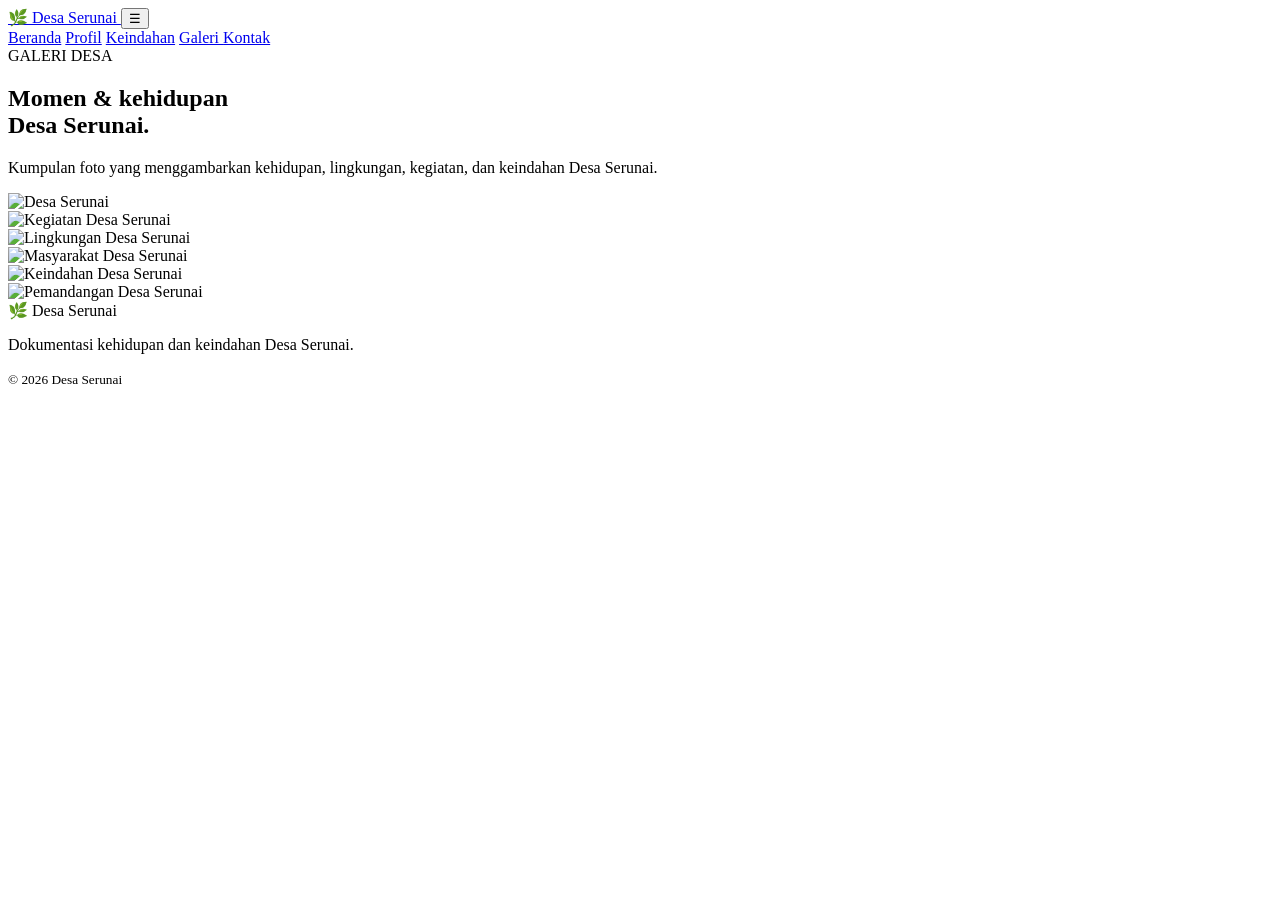
==== galeri.html @ d84e325a "Add initial HTML structure for Galeri page" ====
<!DOCTYPE html>
<html lang="id">
<head>

    <meta charset="UTF-8">
    <meta name="viewport" content="width=device-width, initial-scale=1.0">

    <title>Galeri Desa Serunai</title>

    <link rel="stylesheet" href="style.css">

    <link rel="preconnect" href="https://fonts.googleapis.com">
    <link rel="preconnect" href="https://fonts.gstatic.com" crossorigin>
    <link href="https://fonts.googleapis.com/css2?family=DM+Sans:wght@400;500;600;700&family=Playfair+Display:wght@500;600;700&display=swap" rel="stylesheet">

</head>

<body>


<header class="navbar">

    <div class="nav-container">

        <a href="index.html" class="logo">
            🌿 Desa Serunai
        </a>

        <button class="menu-btn" onclick="toggleMenu()">☰</button>

        <nav id="navMenu">

            <a href="index.html">Beranda</a>

            <a href="profil.html">Profil</a>

            <a href="keindahan.html">Keindahan</a>

            <a href="galeri.html" class="active">
                Galeri
            </a>

            <a href="kontak.html">Kontak</a>

        </nav>

    </div>

</header>


<section class="section gallery-section">

    <div class="section-label">
        GALERI DESA
    </div>

    <h1 class="gallery-title">
        Momen & kehidupan<br>
        <span>Desa Serunai.</span>
    </h1>

    <p class="gallery-intro">
        Kumpulan foto yang menggambarkan kehidupan,
        lingkungan, kegiatan, dan keindahan Desa Serunai.
    </p>


    <div class="gallery">

        <div class="gallery-item large">
            <img src="galeri1.jpg" alt="Desa Serunai">
        </div>

        <div class="gallery-item">
            <img src="galeri2.jpg" alt="Kegiatan Desa Serunai">
        </div>

        <div class="gallery-item">
            <img src="galeri3.jpg" alt="Lingkungan Desa Serunai">
        </div>

        <div class="gallery-item">
            <img src="galeri4.jpg" alt="Masyarakat Desa Serunai">
        </div>

        <div class="gallery-item">
            <img src="galeri5.jpg" alt="Keindahan Desa Serunai">
        </div>

        <div class="gallery-item large">
            <img src="galeri6.jpg" alt="Pemandangan Desa Serunai">
        </div>

    </div>

</section>


<footer>

    <div class="footer-logo">
        🌿 Desa Serunai
    </div>

    <p>
        Dokumentasi kehidupan dan keindahan Desa Serunai.
    </p>

    <small>© 2026 Desa Serunai</small>

</footer>


<script src="script.js"></script>

</body>
</html>
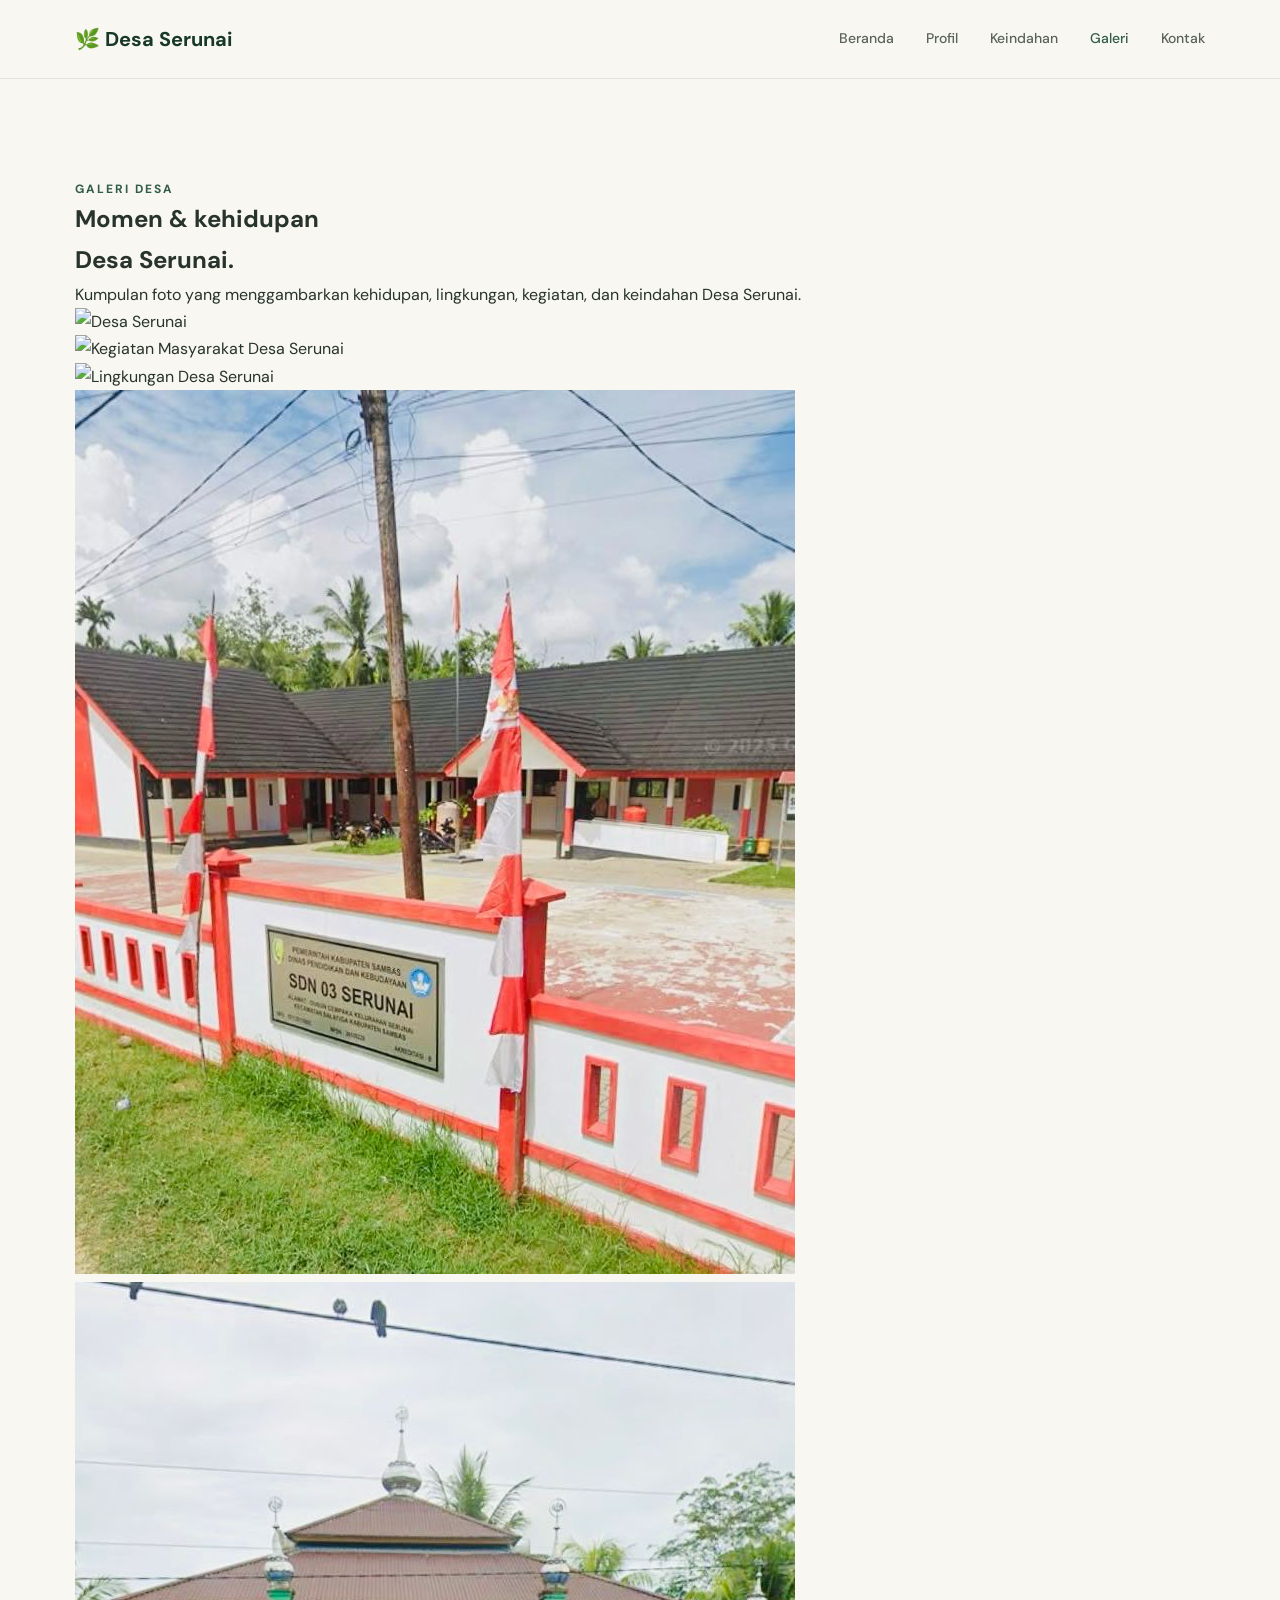
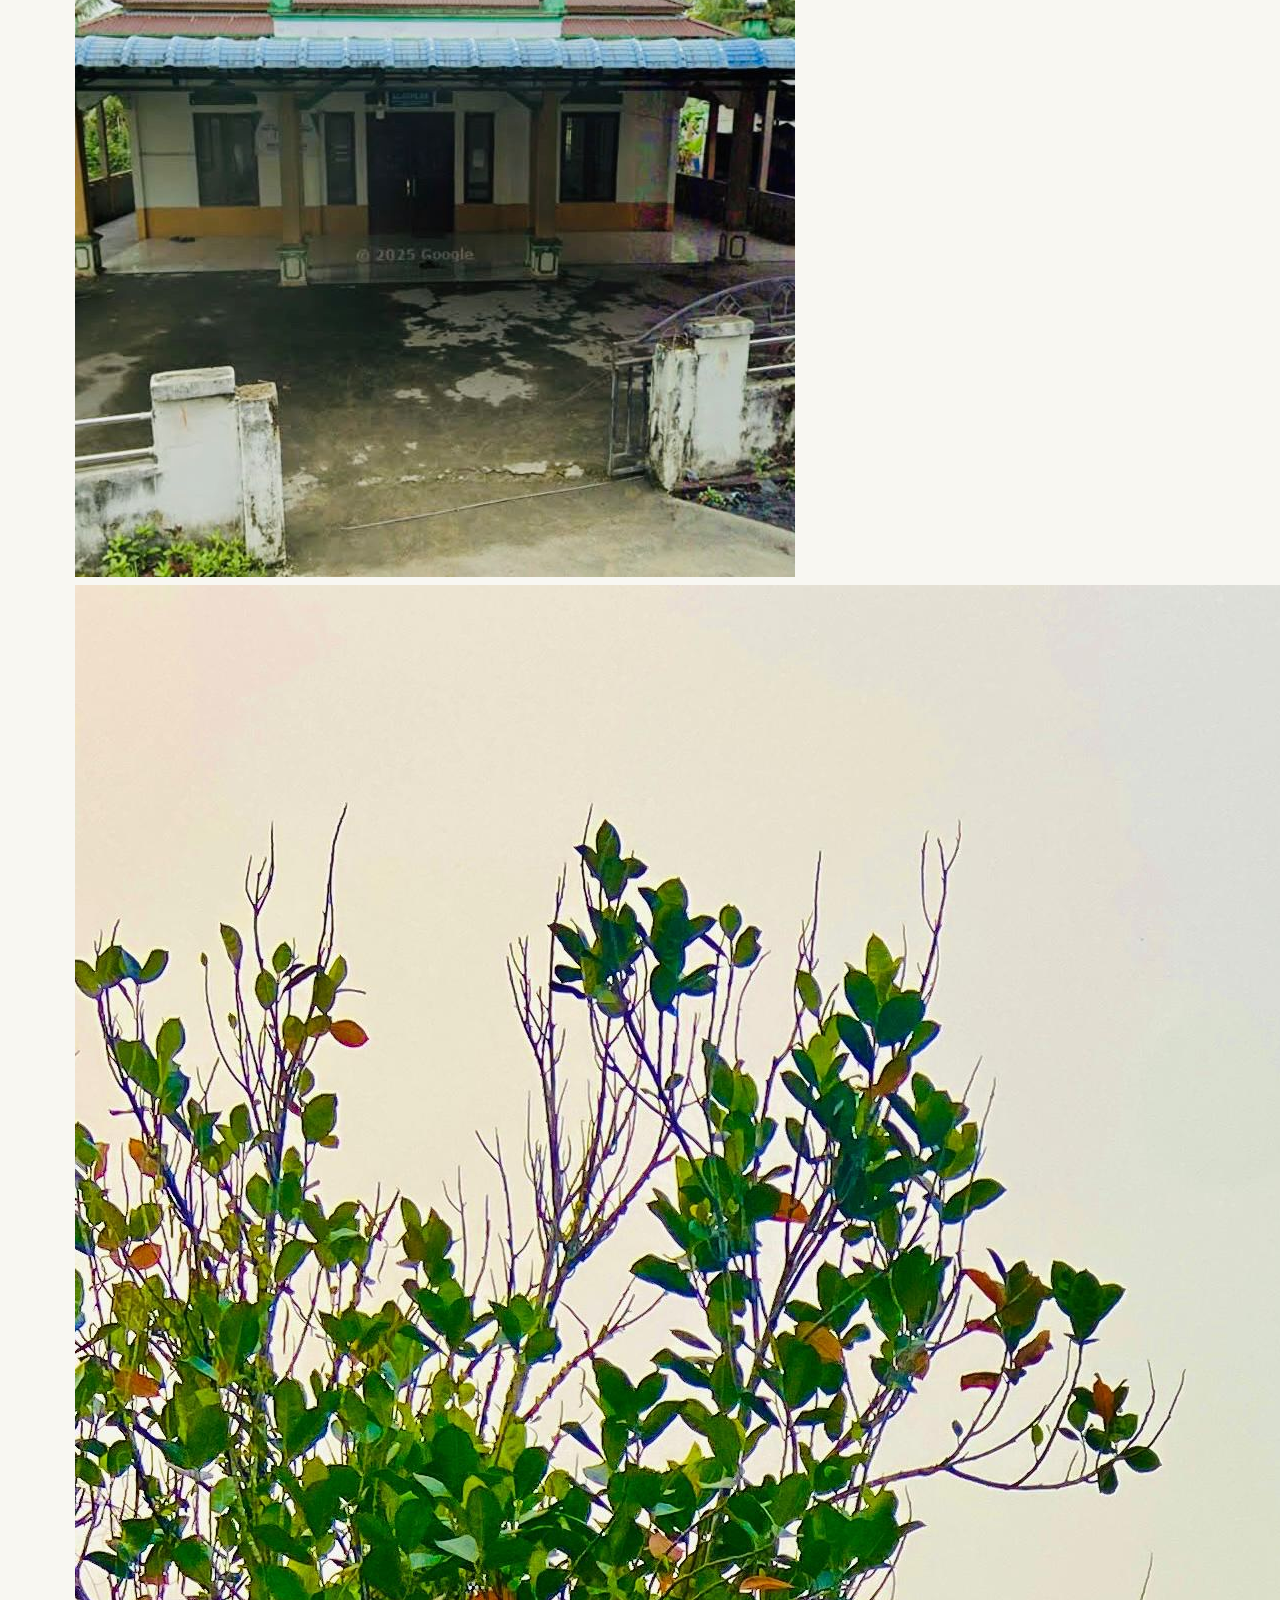
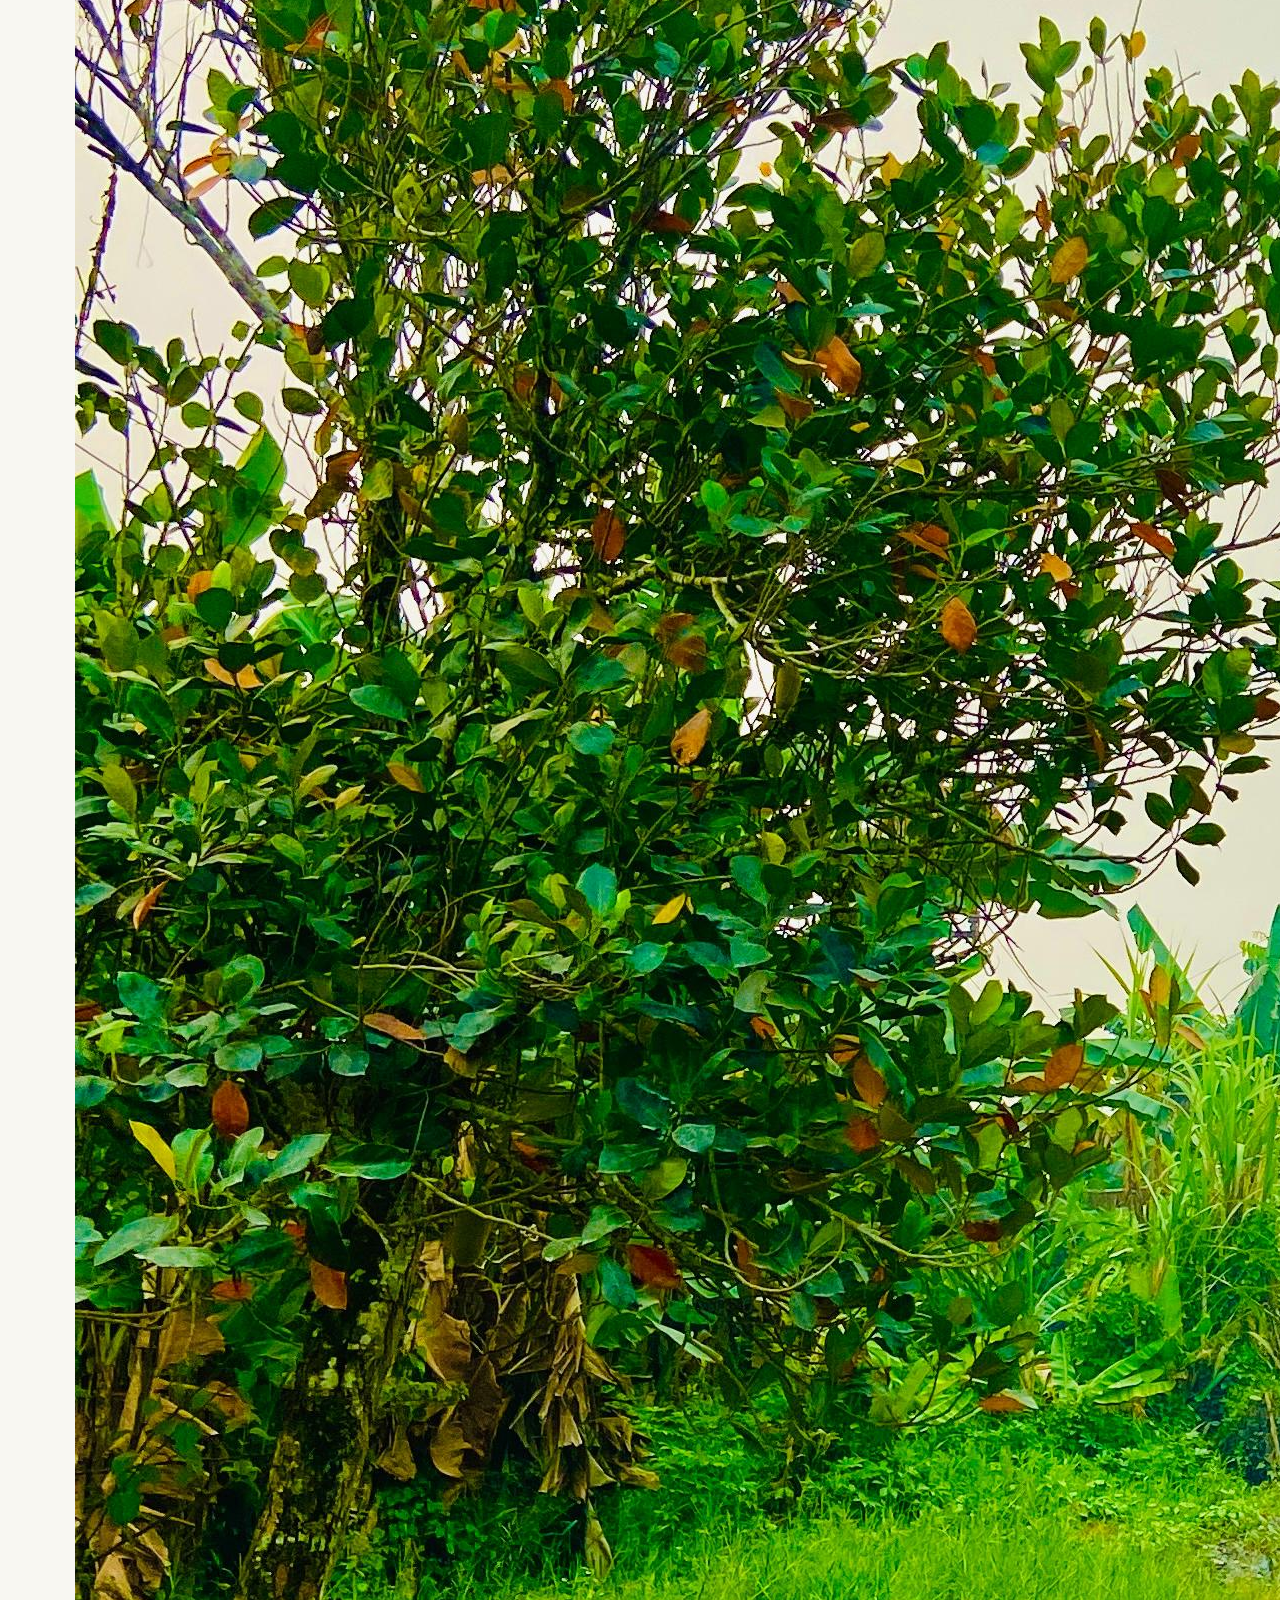
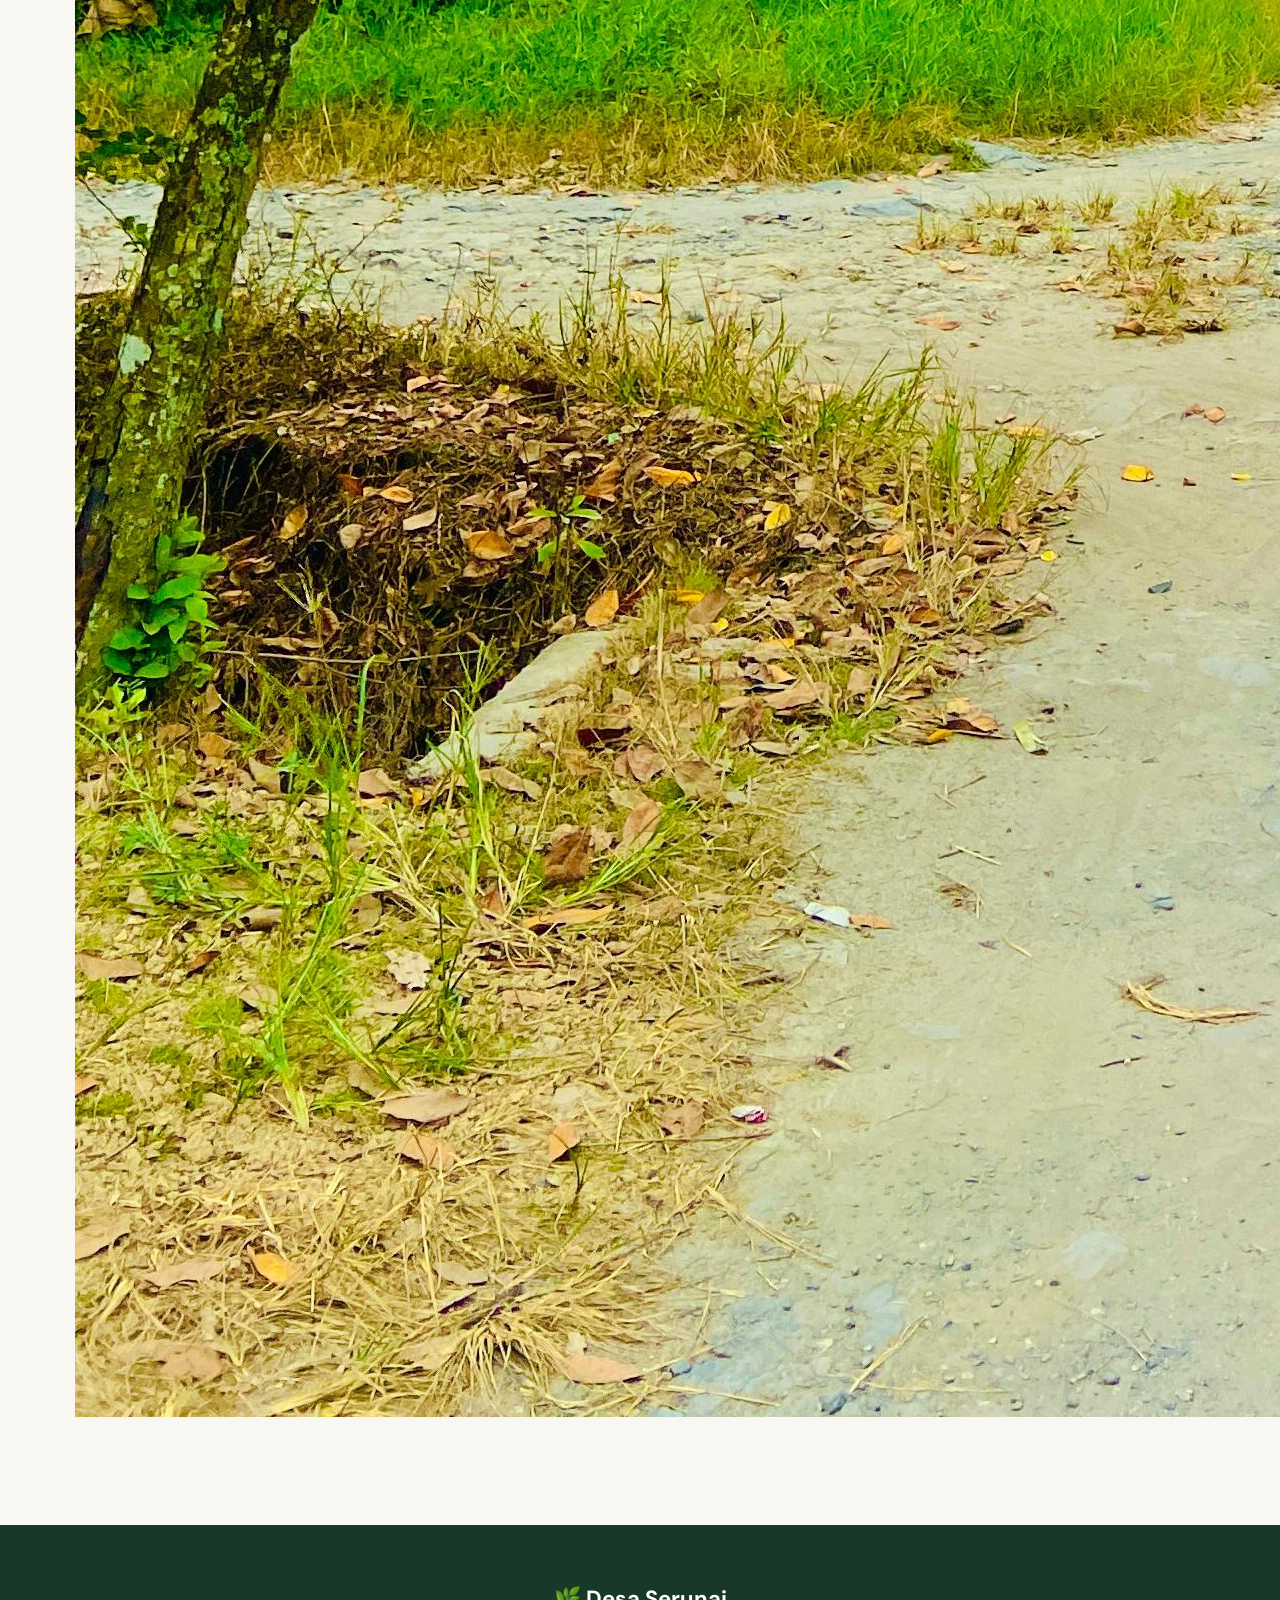
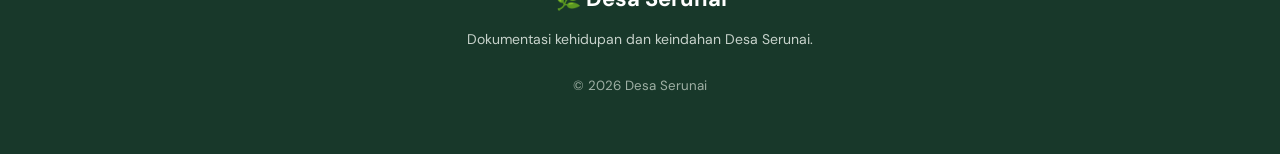
==== commit 79f36c39: "Update galeri.html" ====
--- a/galeri.html
+++ b/galeri.html
@@ -73,7 +73,7 @@
         </div>
 
         <div class="gallery-item">
-            <img src="galeri2.jpg" alt="Kegiatan Desa Serunai">
+            <img src="galeri2.jpg" alt="Kegiatan Masyarakat Desa Serunai">
         </div>
 
         <div class="gallery-item">
@@ -81,15 +81,15 @@
         </div>
 
         <div class="gallery-item">
-            <img src="galeri4.jpg" alt="Masyarakat Desa Serunai">
+            <img src="sekolah.jpg" alt="Sekolah Desa Serunai">
         </div>
 
         <div class="gallery-item">
-            <img src="galeri5.jpg" alt="Keindahan Desa Serunai">
+            <img src="masjid.jpg" alt="Masjid Desa Serunai">
         </div>
 
         <div class="gallery-item large">
-            <img src="galeri6.jpg" alt="Pemandangan Desa Serunai">
+            <img src="jalanserunai1.jpg" alt="Jalan Desa Serunai">
         </div>
 
     </div>
--- a/style.css
+++ b/style.css
@@ -0,0 +1,372 @@
+* {
+    margin: 0;
+    padding: 0;
+    box-sizing: border-box;
+}
+
+:root {
+    --green: #315c45;
+    --dark-green: #18382a;
+    --light-green: #edf3ed;
+    --cream: #f8f7f2;
+    --text: #27332c;
+    --gray: #69736c;
+    --white: #ffffff;
+}
+
+body {
+    font-family: "DM Sans", sans-serif;
+    background: var(--cream);
+    color: var(--text);
+    line-height: 1.7;
+}
+
+
+/* NAVBAR */
+
+.navbar {
+    position: sticky;
+    top: 0;
+    z-index: 100;
+    background: rgba(248, 247, 242, 0.95);
+    border-bottom: 1px solid #e2e5df;
+    backdrop-filter: blur(10px);
+}
+
+.nav-container {
+    max-width: 1180px;
+    margin: auto;
+    height: 78px;
+    padding: 0 25px;
+
+    display: flex;
+    align-items: center;
+    justify-content: space-between;
+}
+
+.logo {
+    color: var(--dark-green);
+    text-decoration: none;
+    font-size: 20px;
+    font-weight: 700;
+}
+
+nav {
+    display: flex;
+    gap: 32px;
+}
+
+nav a {
+    color: #59635c;
+    text-decoration: none;
+    font-size: 14px;
+    font-weight: 500;
+    transition: 0.3s;
+}
+
+nav a:hover,
+nav a.active {
+    color: var(--green);
+}
+
+.menu-btn {
+    display: none;
+    border: none;
+    background: none;
+    font-size: 25px;
+    cursor: pointer;
+}
+
+
+/* HERO */
+
+.hero {
+    max-width: 1180px;
+    margin: auto;
+    padding: 80px 25px 100px;
+
+    display: grid;
+    grid-template-columns: 1fr 1fr;
+    gap: 60px;
+
+    align-items: center;
+}
+
+.small-title,
+.section-label {
+    color: var(--green);
+    font-size: 12px;
+    font-weight: 700;
+    letter-spacing: 2px;
+}
+
+.hero h1 {
+    margin-top: 18px;
+    font-family: "Playfair Display", serif;
+    font-size: clamp(48px, 6vw, 82px);
+    line-height: 1.05;
+    color: var(--dark-green);
+}
+
+.hero h1 span {
+    color: var(--green);
+}
+
+.hero-text {
+    max-width: 480px;
+    margin-top: 25px;
+    color: var(--gray);
+    font-size: 17px;
+}
+
+.hero-image {
+    height: 470px;
+    overflow: hidden;
+    border-radius: 4px;
+}
+
+.hero-image img {
+    width: 100%;
+    height: 100%;
+    object-fit: cover;
+    display: block;
+}
+
+
+/* SECTION */
+
+.section {
+    max-width: 1180px;
+    margin: auto;
+    padding: 100px 25px;
+}
+
+
+/* STORY */
+
+.story {
+    border-top: 1px solid #dfe4dc;
+}
+
+.story-content {
+    margin-top: 35px;
+
+    display: grid;
+    grid-template-columns: 1fr 1fr;
+    gap: 80px;
+}
+
+.story h2,
+.values h2 {
+    font-family: "Playfair Display", serif;
+    color: var(--dark-green);
+    font-size: clamp(38px, 5vw, 60px);
+    line-height: 1.15;
+}
+
+.story-content p {
+    color: var(--gray);
+    margin-bottom: 18px;
+}
+
+
+/* STATS */
+
+.stats {
+    margin-top: 70px;
+
+    display: grid;
+    grid-template-columns: repeat(3, 1fr);
+
+    border-top: 1px solid #dfe4dc;
+    border-bottom: 1px solid #dfe4dc;
+}
+
+.stat {
+    padding: 28px 15px;
+    border-right: 1px solid #dfe4dc;
+}
+
+.stat:last-child {
+    border-right: none;
+}
+
+.stat strong {
+    display: block;
+    color: var(--green);
+    font-size: 28px;
+    font-family: "Playfair Display", serif;
+}
+
+.stat span {
+    color: var(--gray);
+    font-size: 14px;
+}
+
+
+/* VALUES */
+
+.values {
+    background: var(--light-green);
+    max-width: none;
+    padding-left: max(25px, calc((100% - 1130px) / 2));
+    padding-right: max(25px, calc((100% - 1130px) / 2));
+}
+
+.values h2 {
+    margin-top: 25px;
+}
+
+.value-grid {
+    margin-top: 60px;
+
+    display: grid;
+    grid-template-columns: repeat(4, 1fr);
+    gap: 20px;
+}
+
+.value-card {
+    background: var(--white);
+    padding: 30px;
+    min-height: 260px;
+
+    border: 1px solid #e0e6df;
+    transition: 0.3s;
+}
+
+.value-card:hover {
+    transform: translateY(-6px);
+    box-shadow: 0 15px 35px rgba(30, 60, 40, 0.08);
+}
+
+.icon {
+    font-size: 32px;
+    margin-bottom: 20px;
+}
+
+.value-card h3 {
+    color: var(--dark-green);
+    font-family: "Playfair Display", serif;
+    font-size: 25px;
+    margin-bottom: 12px;
+}
+
+.value-card p {
+    color: var(--gray);
+    font-size: 14px;
+}
+
+
+/* FOOTER */
+
+footer {
+    background: var(--dark-green);
+    color: white;
+    text-align: center;
+    padding: 55px 20px;
+}
+
+.footer-logo {
+    font-size: 22px;
+    font-weight: 700;
+    margin-bottom: 10px;
+}
+
+footer p {
+    color: #c7d2cb;
+    font-size: 14px;
+    margin-bottom: 20px;
+}
+
+footer small {
+    color: #9eafa4;
+}
+
+
+/* RESPONSIVE HP */
+
+@media (max-width: 800px) {
+
+    .nav-container {
+        height: 68px;
+    }
+
+    .menu-btn {
+        display: block;
+        color: var(--dark-green);
+    }
+
+    nav {
+        display: none;
+
+        position: absolute;
+        top: 68px;
+        left: 0;
+
+        width: 100%;
+        padding: 20px;
+
+        background: var(--cream);
+
+        flex-direction: column;
+        gap: 18px;
+
+        border-bottom: 1px solid #ddd;
+    }
+
+    nav.show {
+        display: flex;
+    }
+
+
+    .hero {
+        padding-top: 55px;
+        padding-bottom: 70px;
+
+        grid-template-columns: 1fr;
+        gap: 35px;
+    }
+
+    .hero h1 {
+        font-size: 52px;
+    }
+
+    .hero-image {
+        height: 330px;
+    }
+
+
+    .section {
+        padding: 70px 25px;
+    }
+
+    .story-content {
+        grid-template-columns: 1fr;
+        gap: 30px;
+    }
+
+
+    .stats {
+        grid-template-columns: 1fr;
+    }
+
+    .stat {
+        border-right: none;
+        border-bottom: 1px solid #dfe4dc;
+    }
+
+    .stat:last-child {
+        border-bottom: none;
+    }
+
+
+    .value-grid {
+        grid-template-columns: 1fr;
+        gap: 15px;
+    }
+
+    .value-card {
+        min-height: auto;
+    }
+
+}
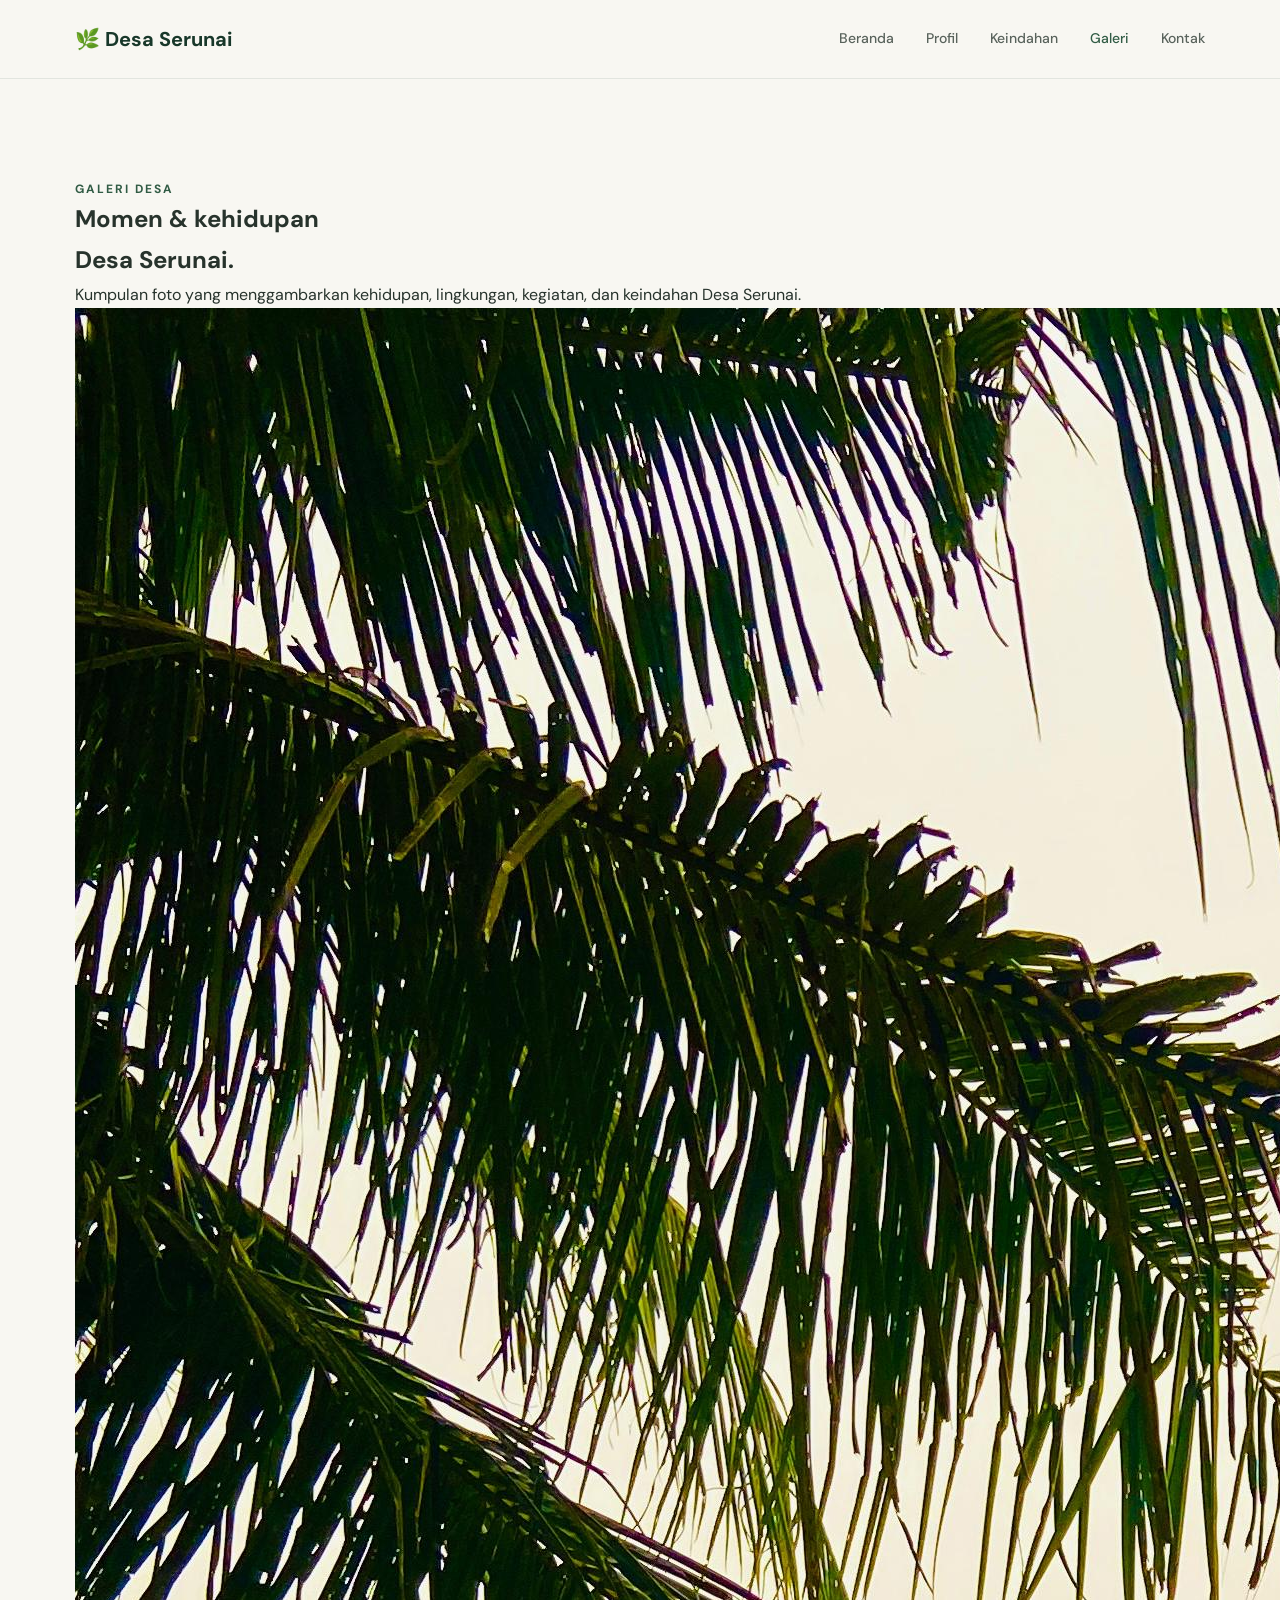
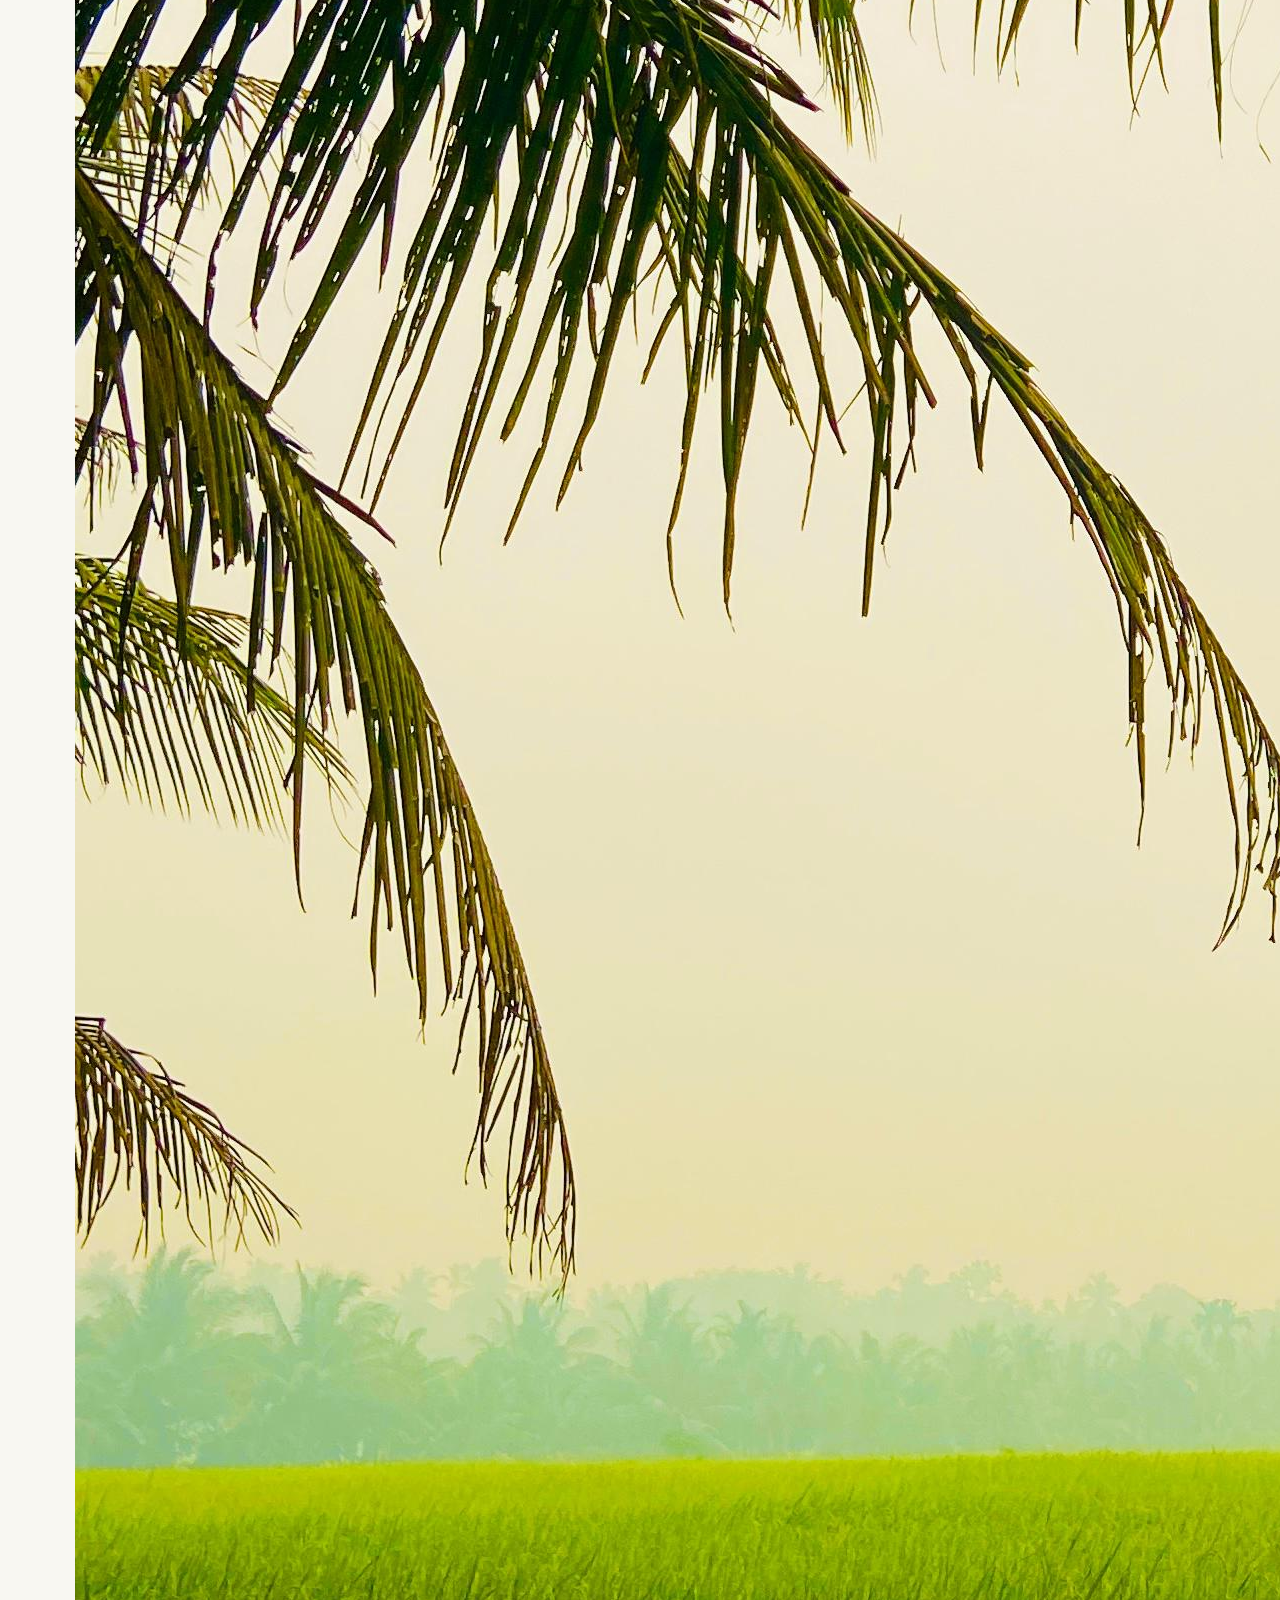
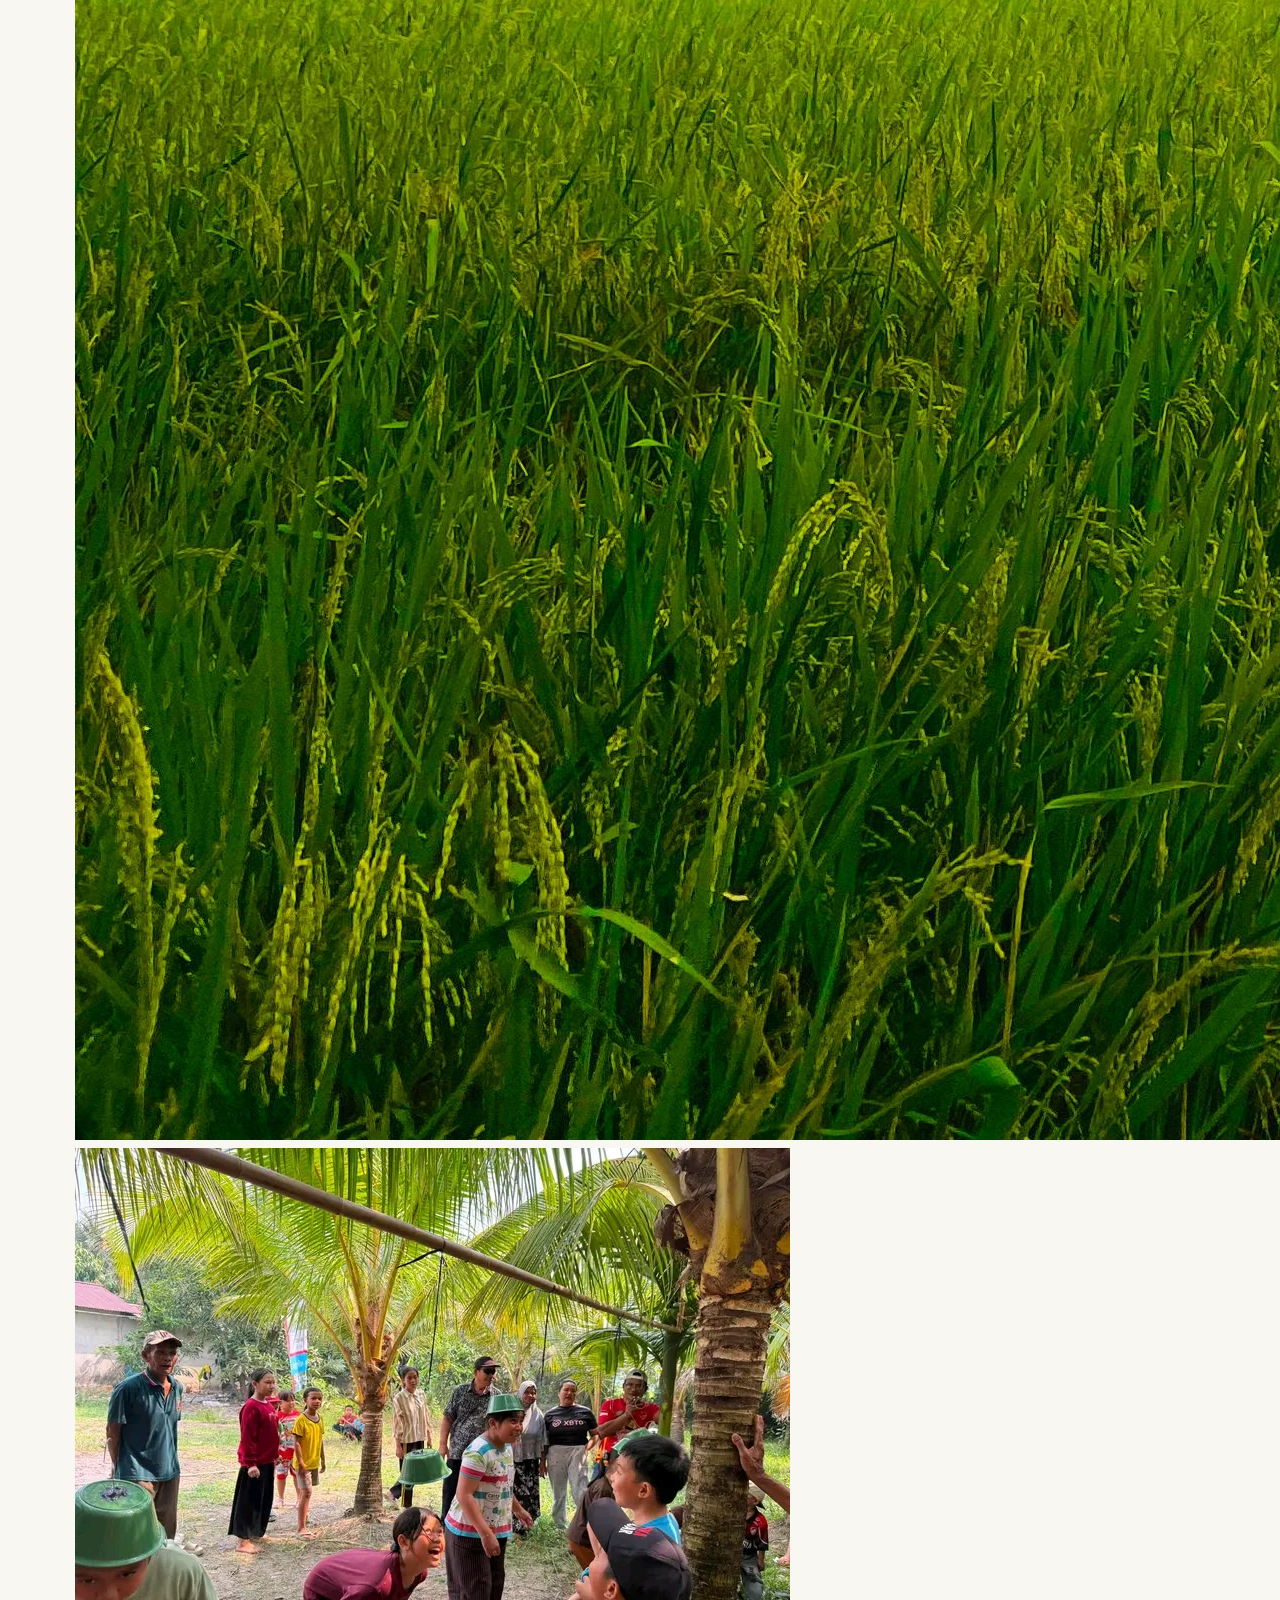
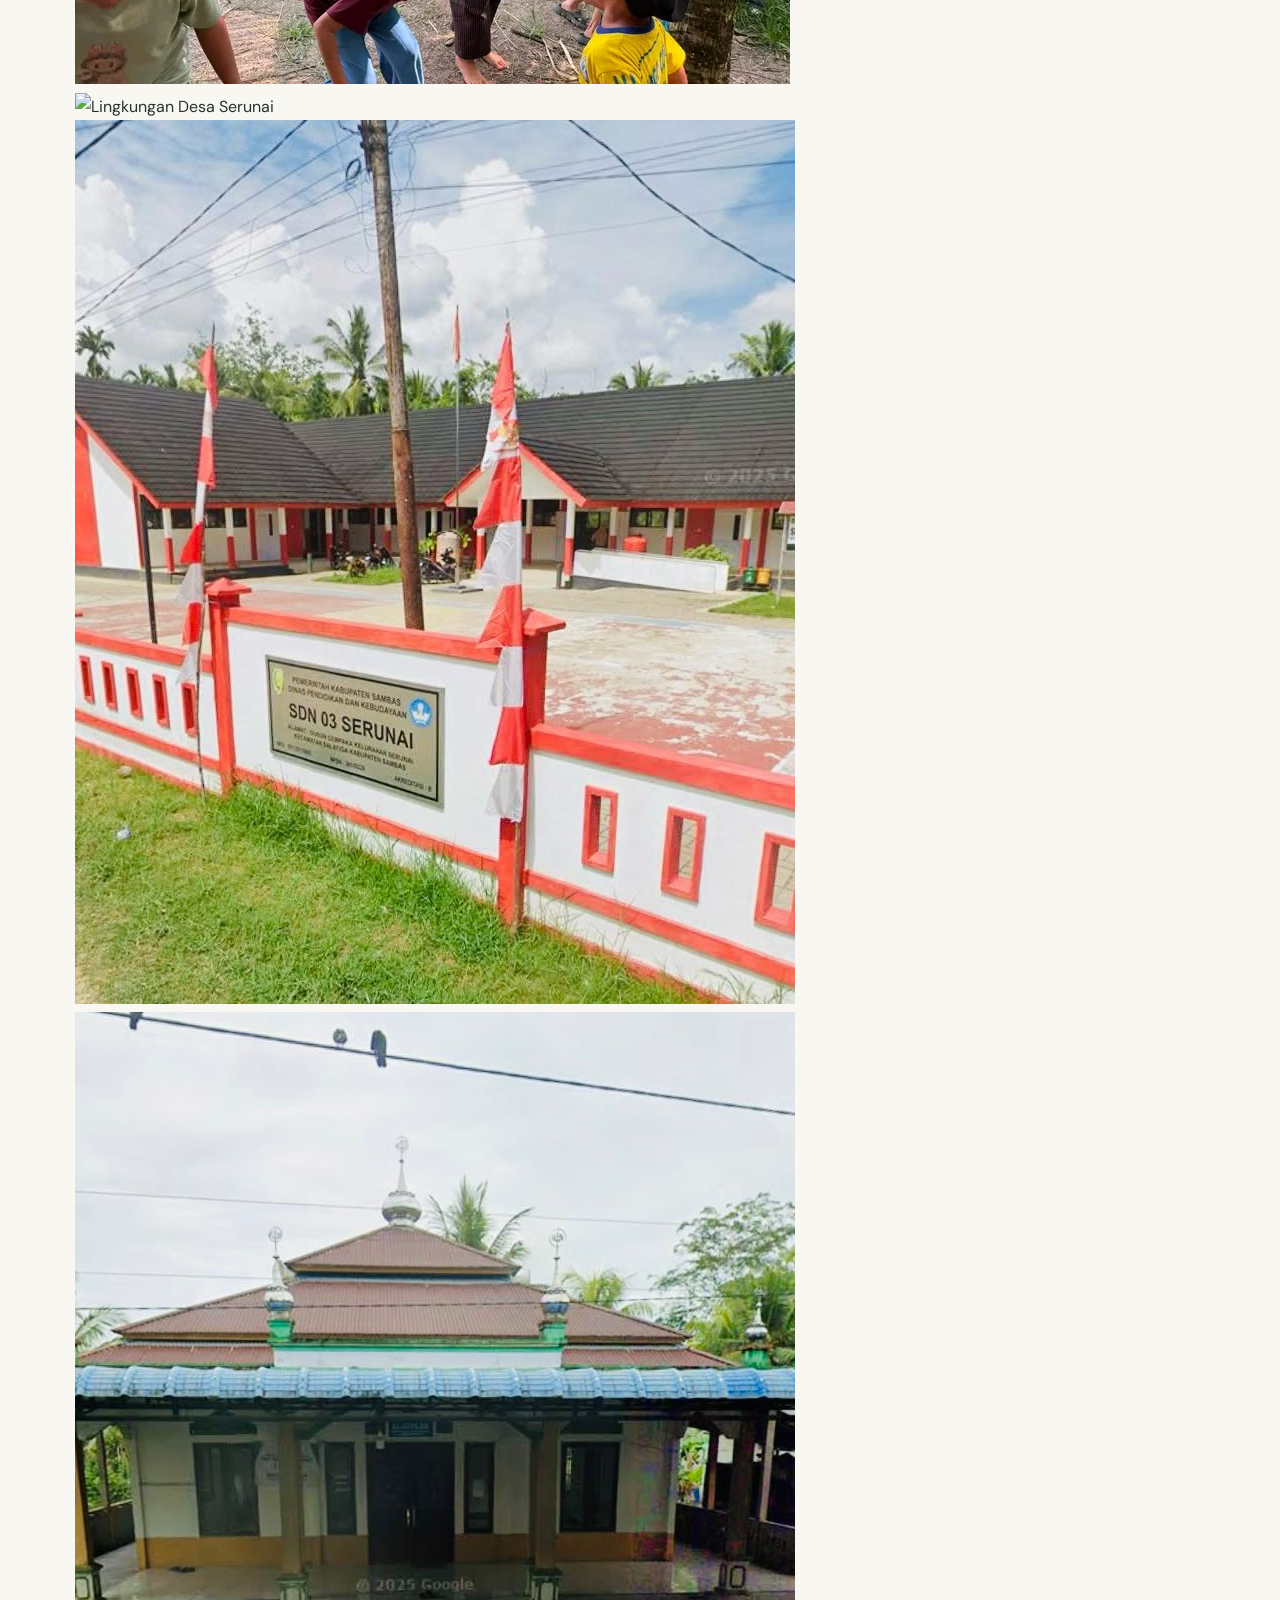
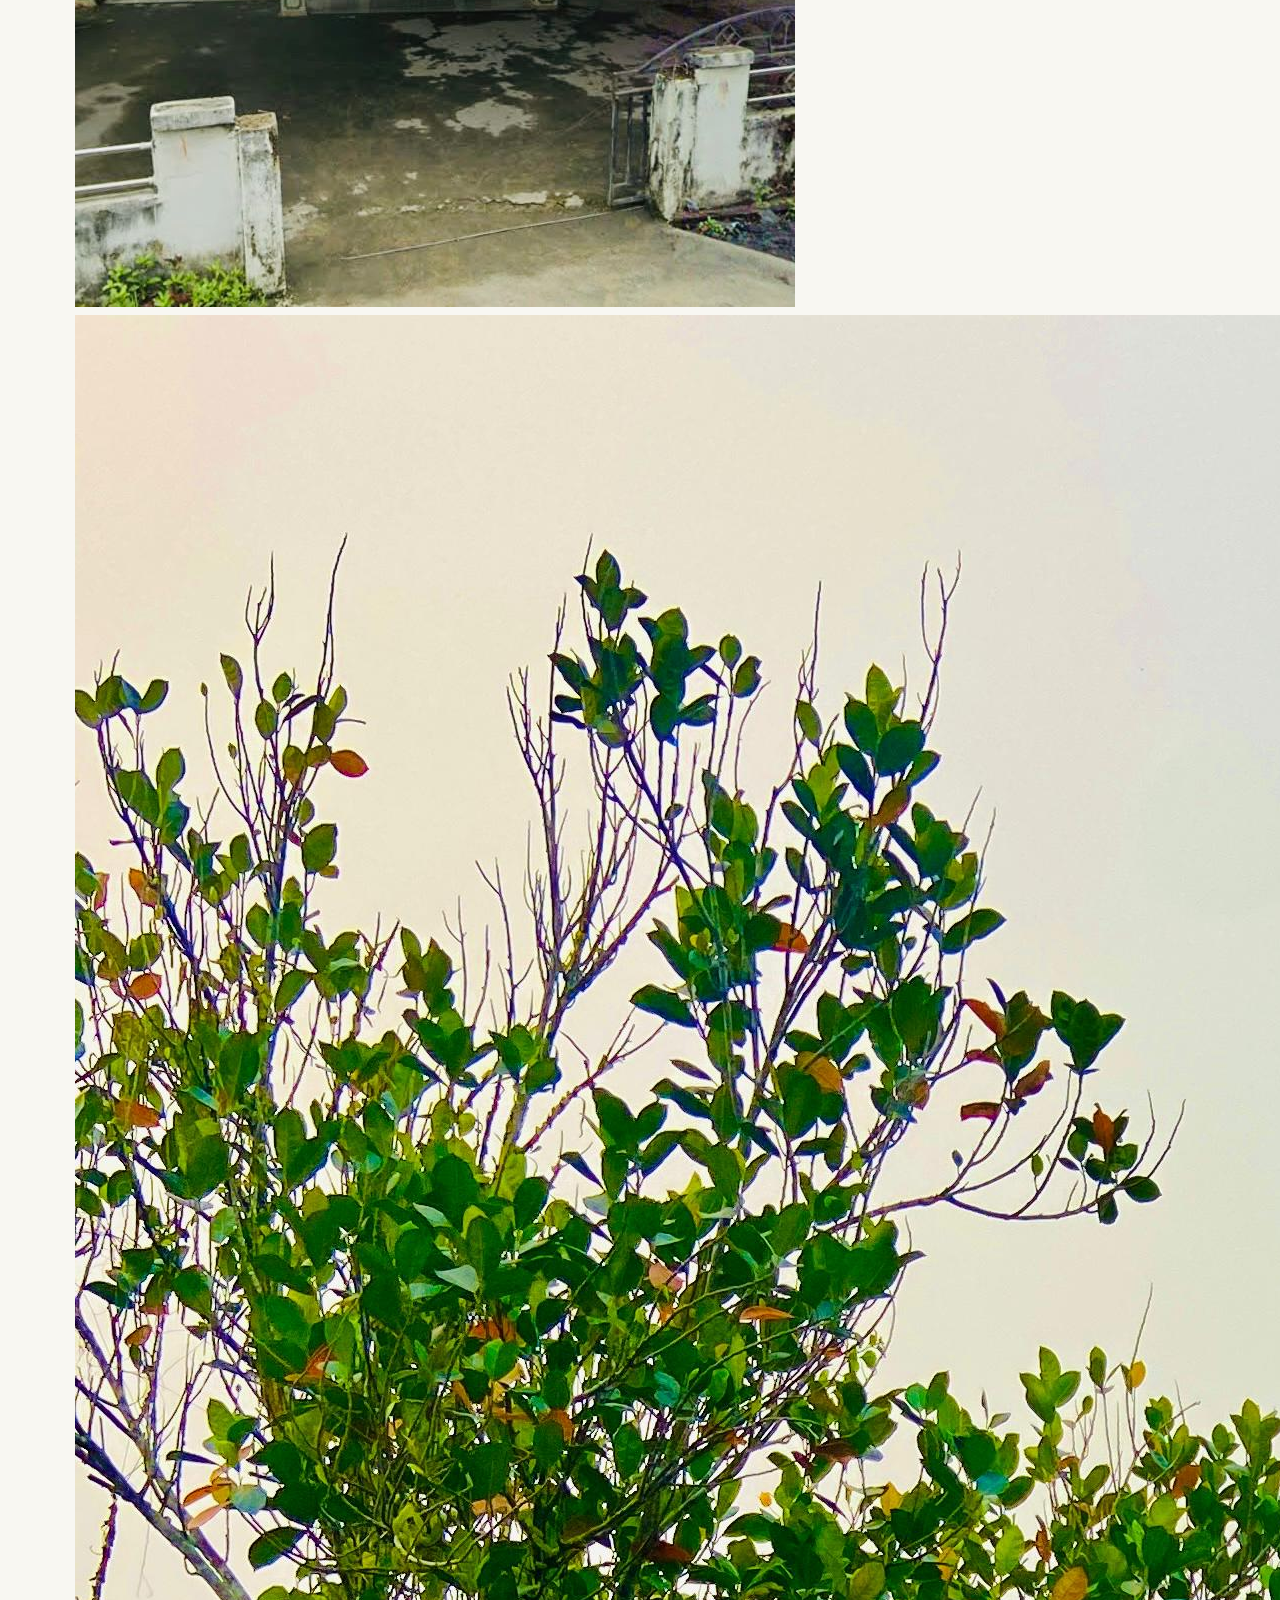
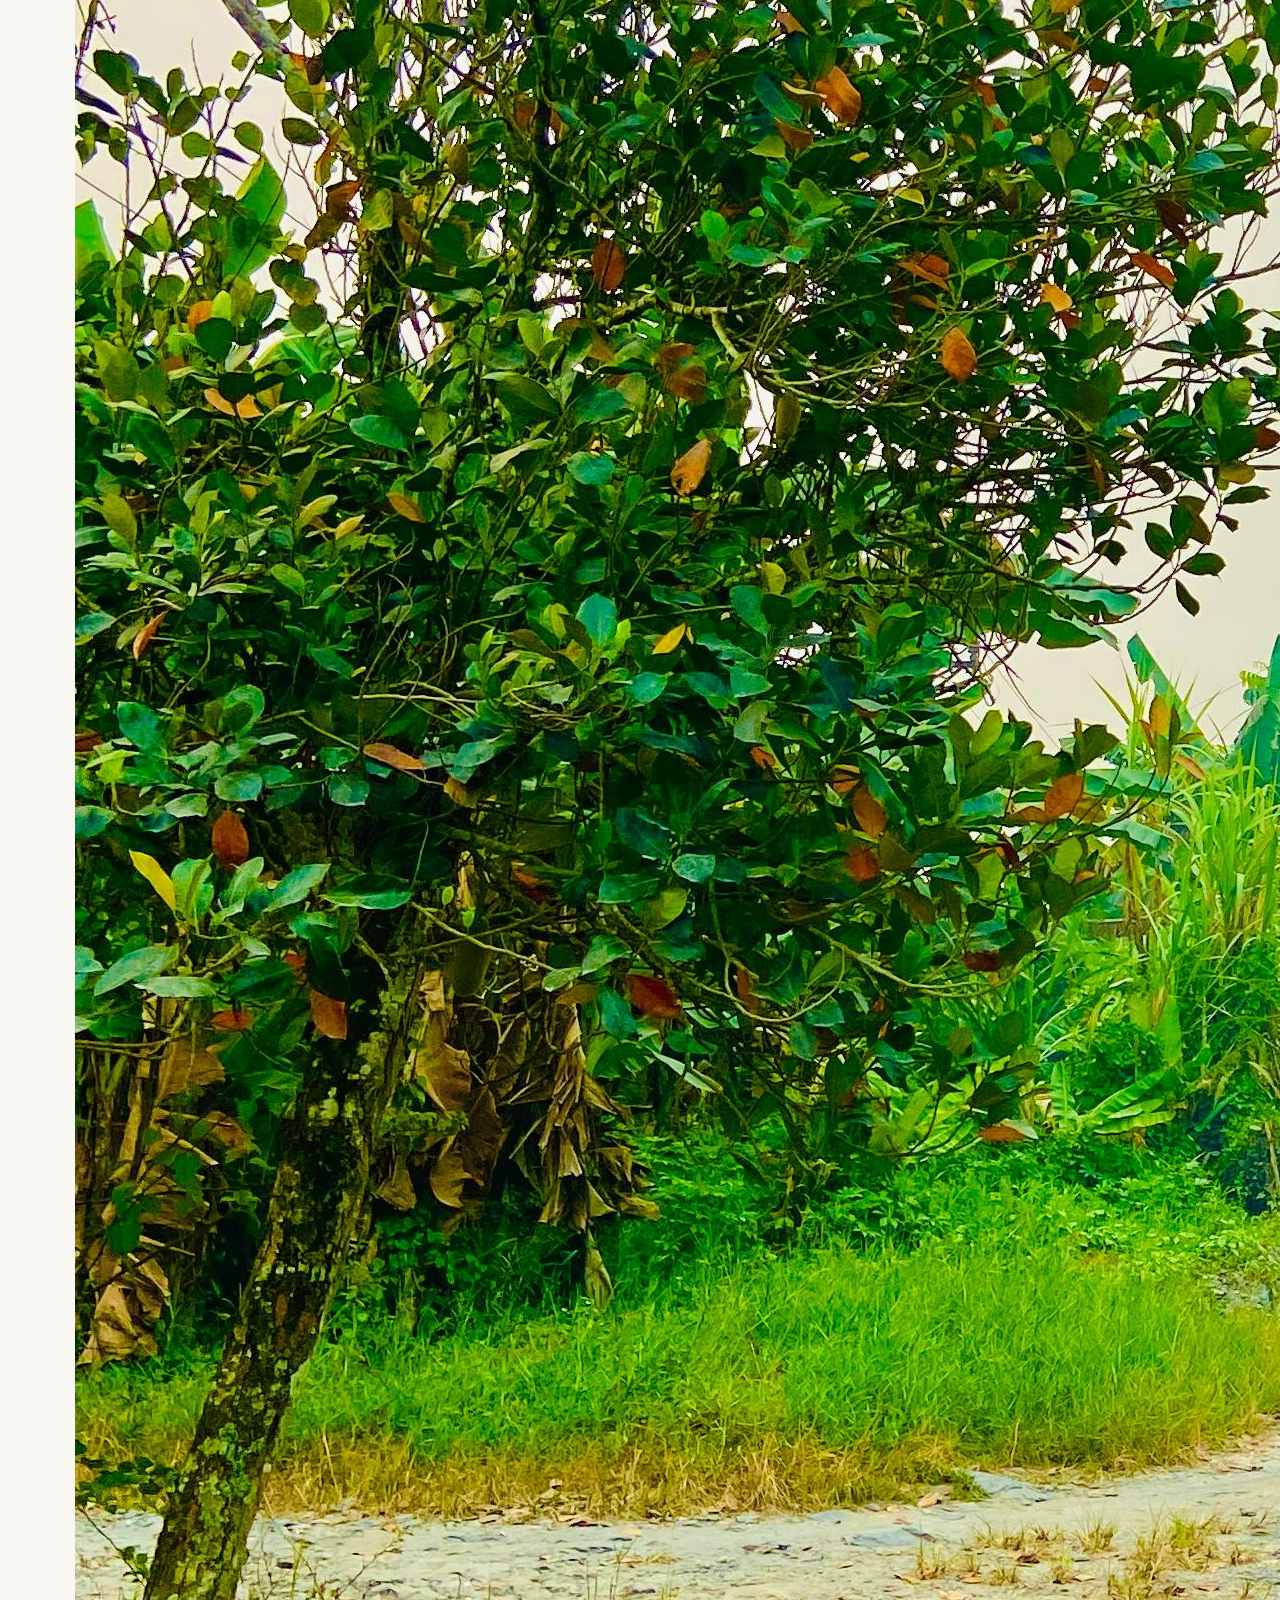
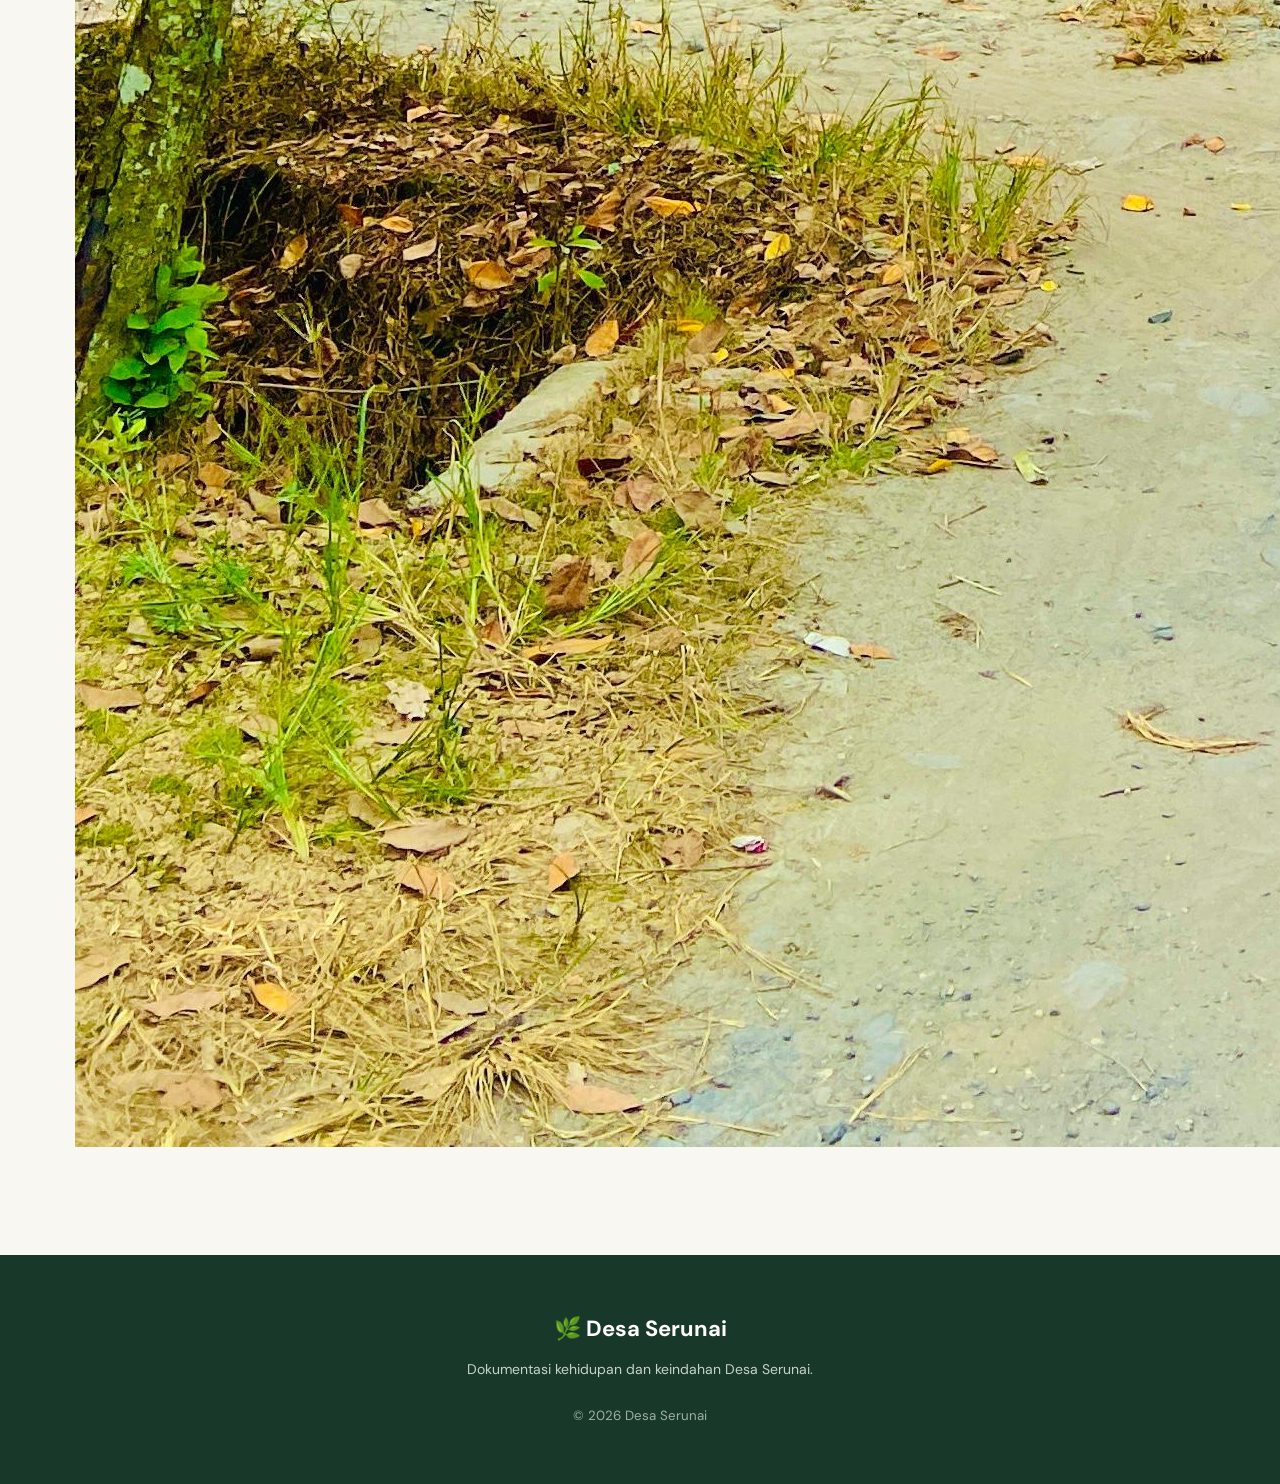
==== commit f80b1c11: "Update galeri.html" ====
--- a/galeri.html
+++ b/galeri.html
@@ -69,11 +69,11 @@
     <div class="gallery">
 
         <div class="gallery-item large">
-            <img src="galeri1.jpg" alt="Desa Serunai">
+            <img src="sawah.jpg" alt="Sawah Desa Serunai">
         </div>
 
         <div class="gallery-item">
-            <img src="galeri2.jpg" alt="Kegiatan Masyarakat Desa Serunai">
+            <img src="kegiatan1.jpg" alt="Kegiatan Masyarakat Desa Serunai">
         </div>
 
         <div class="gallery-item">
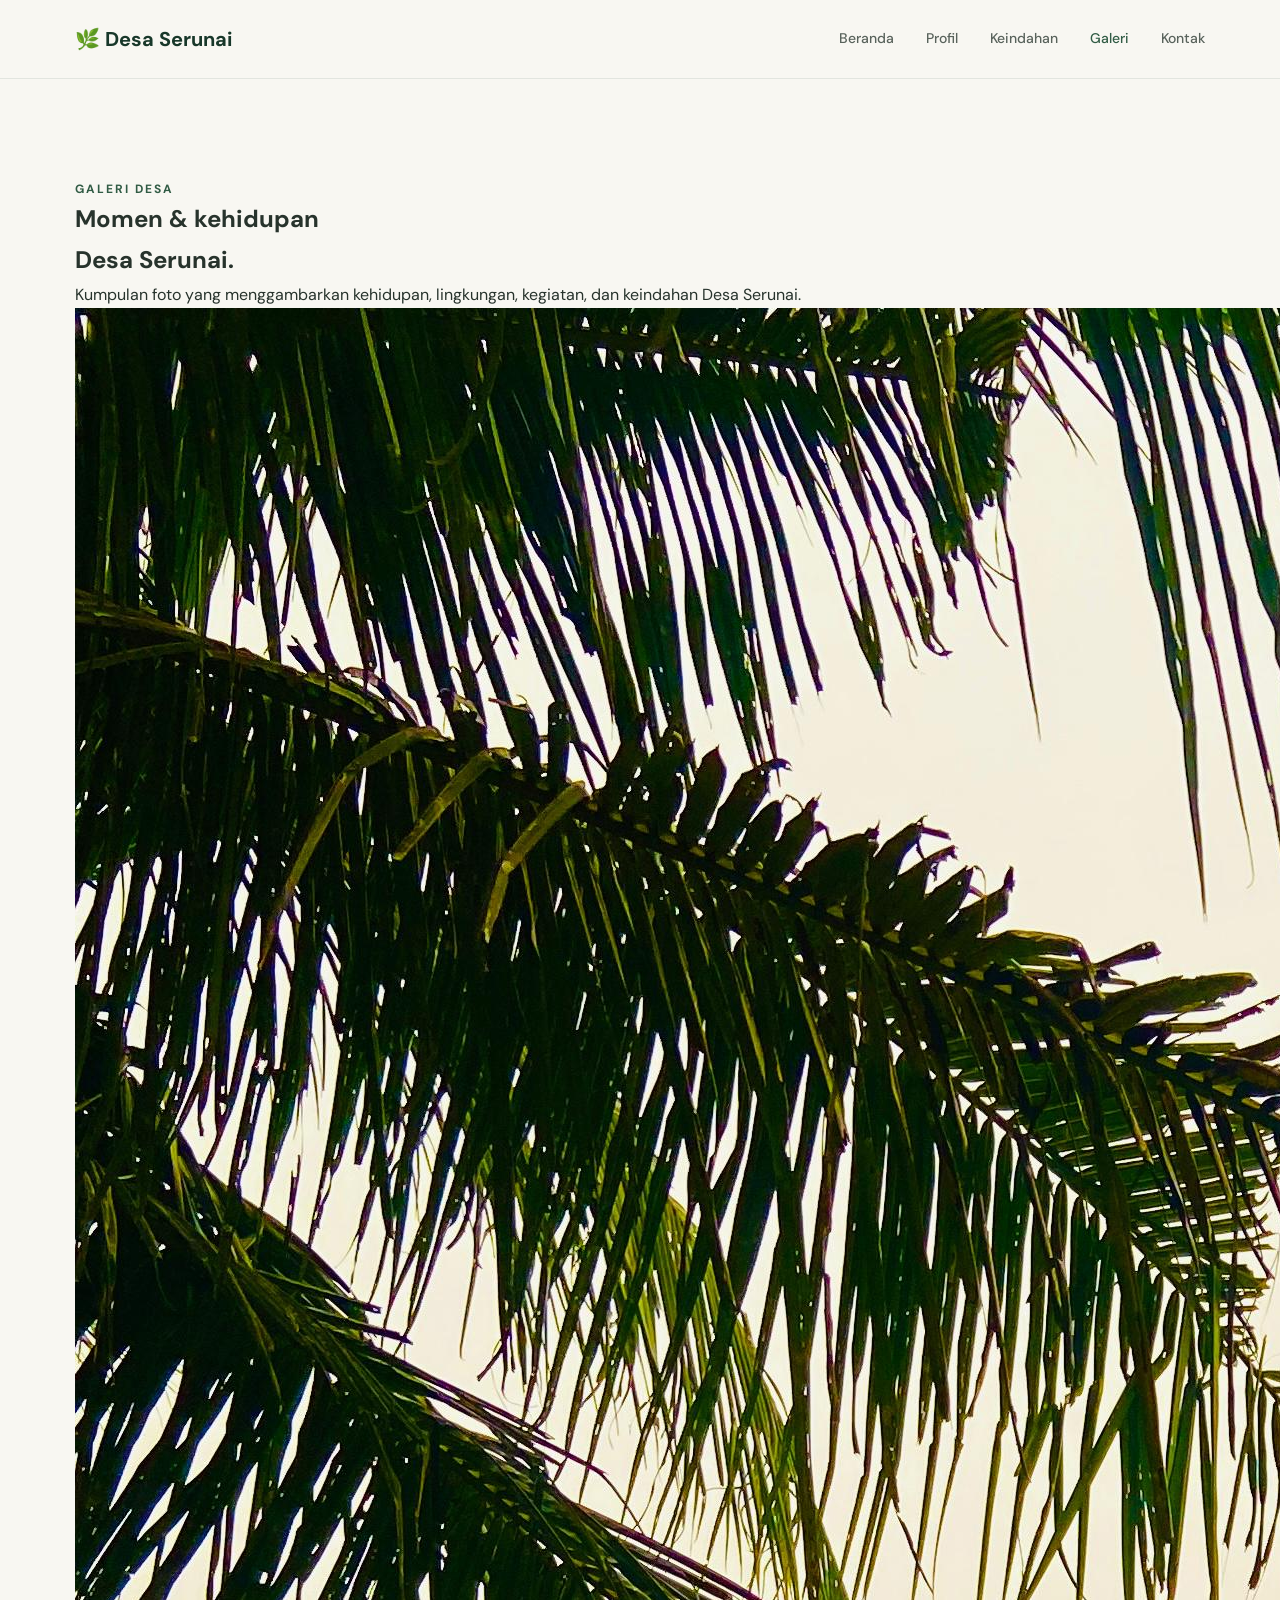
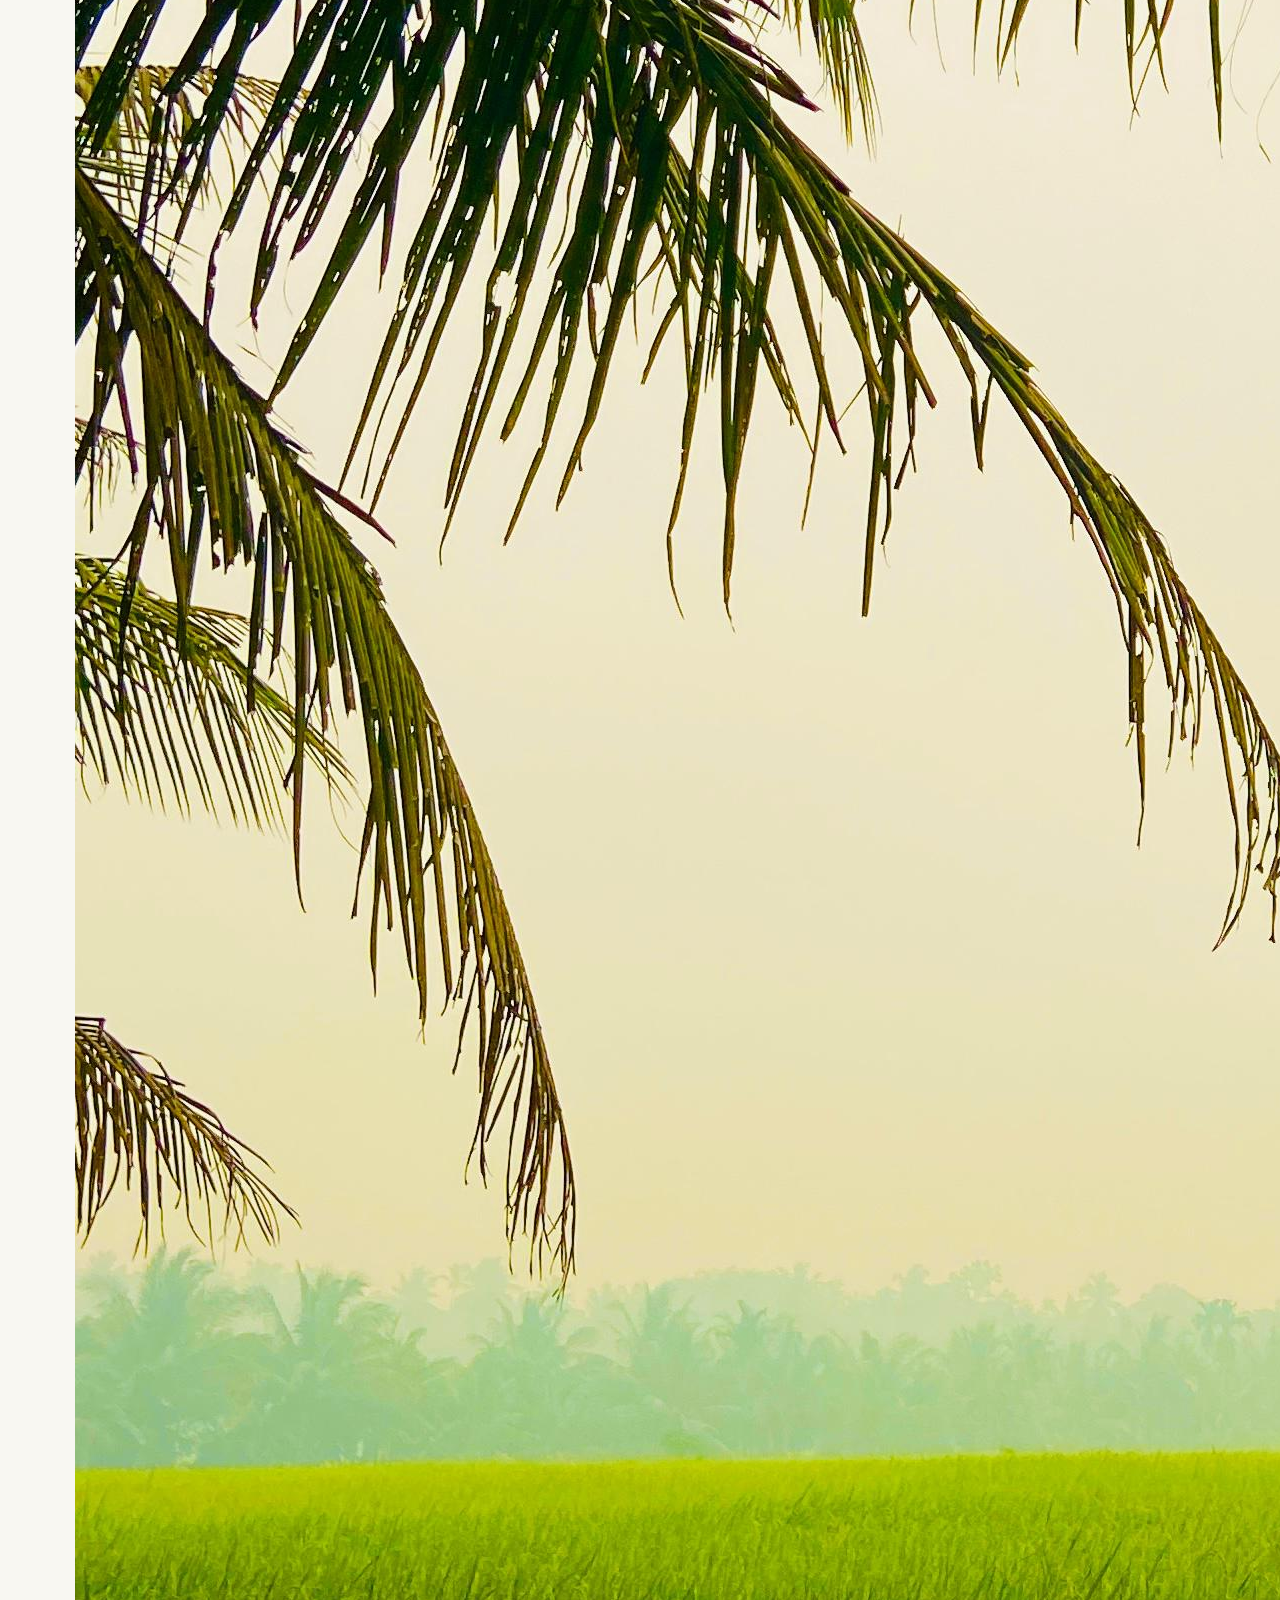
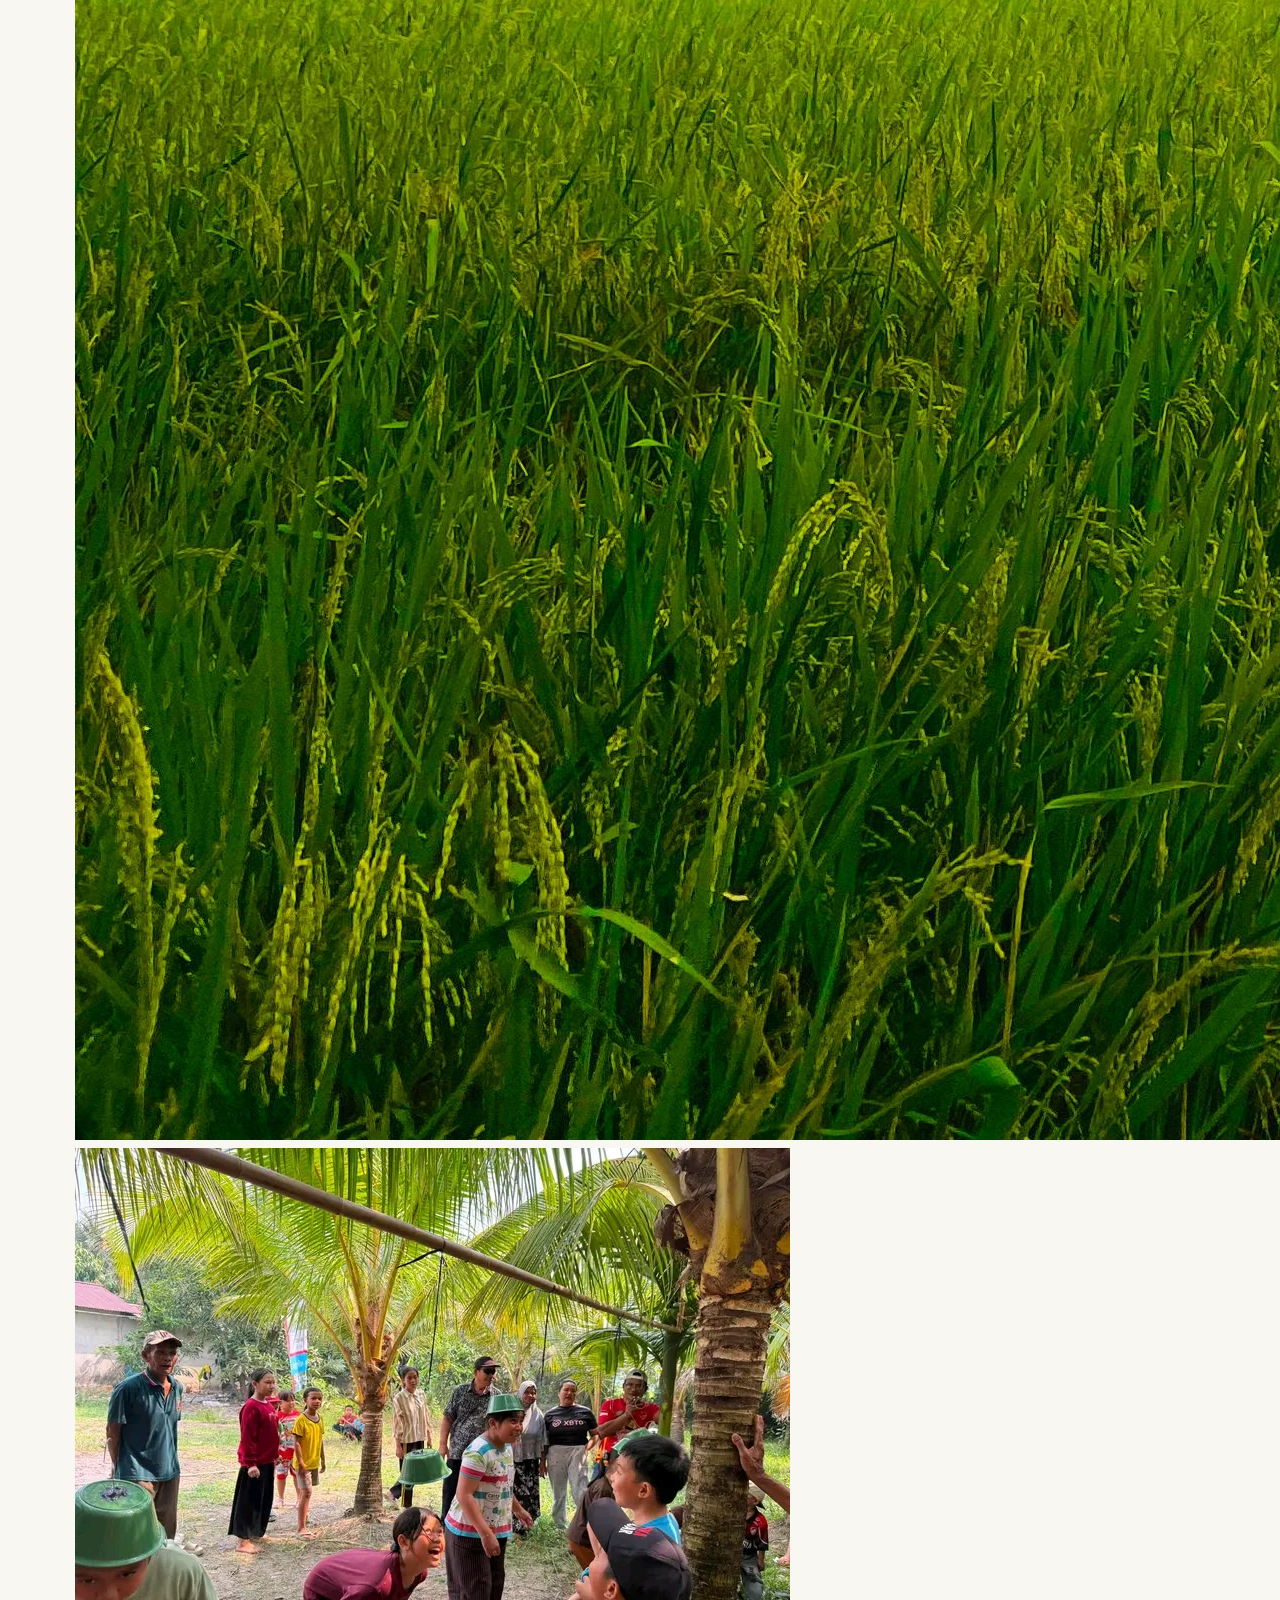
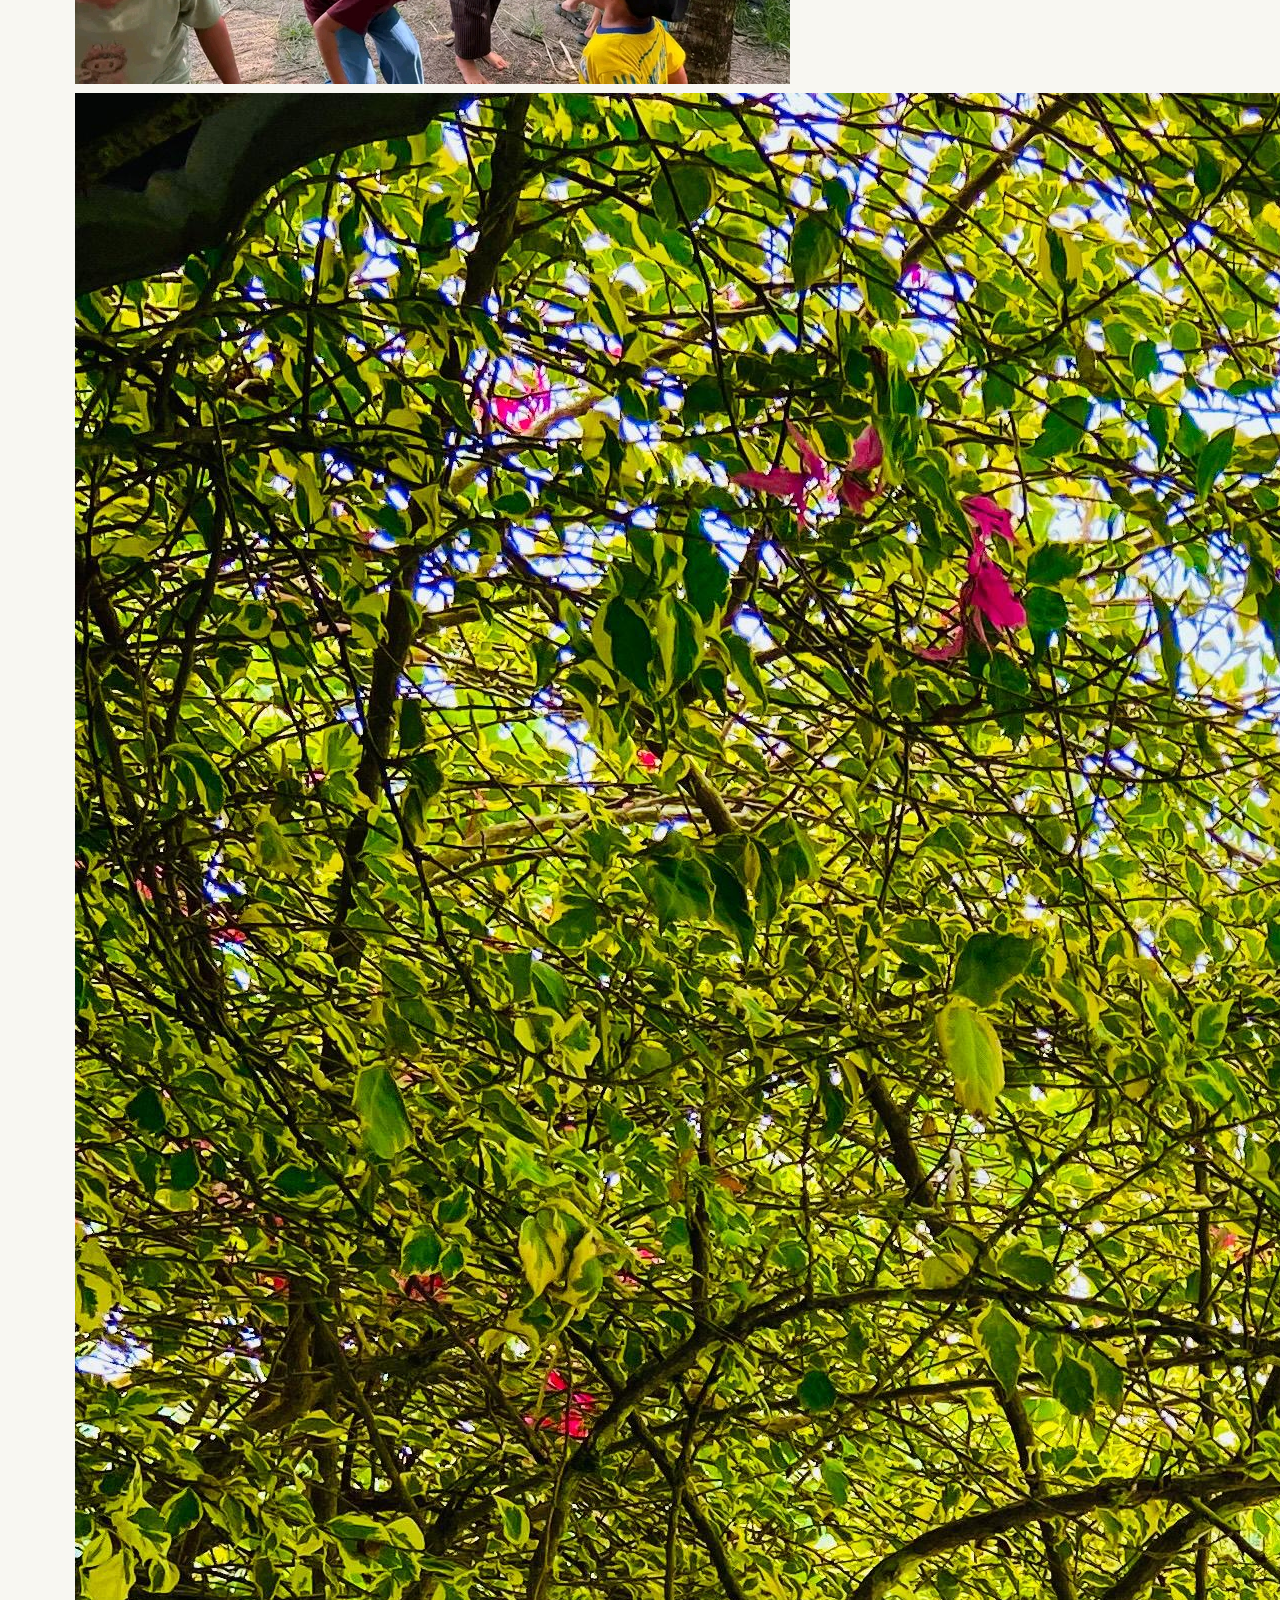
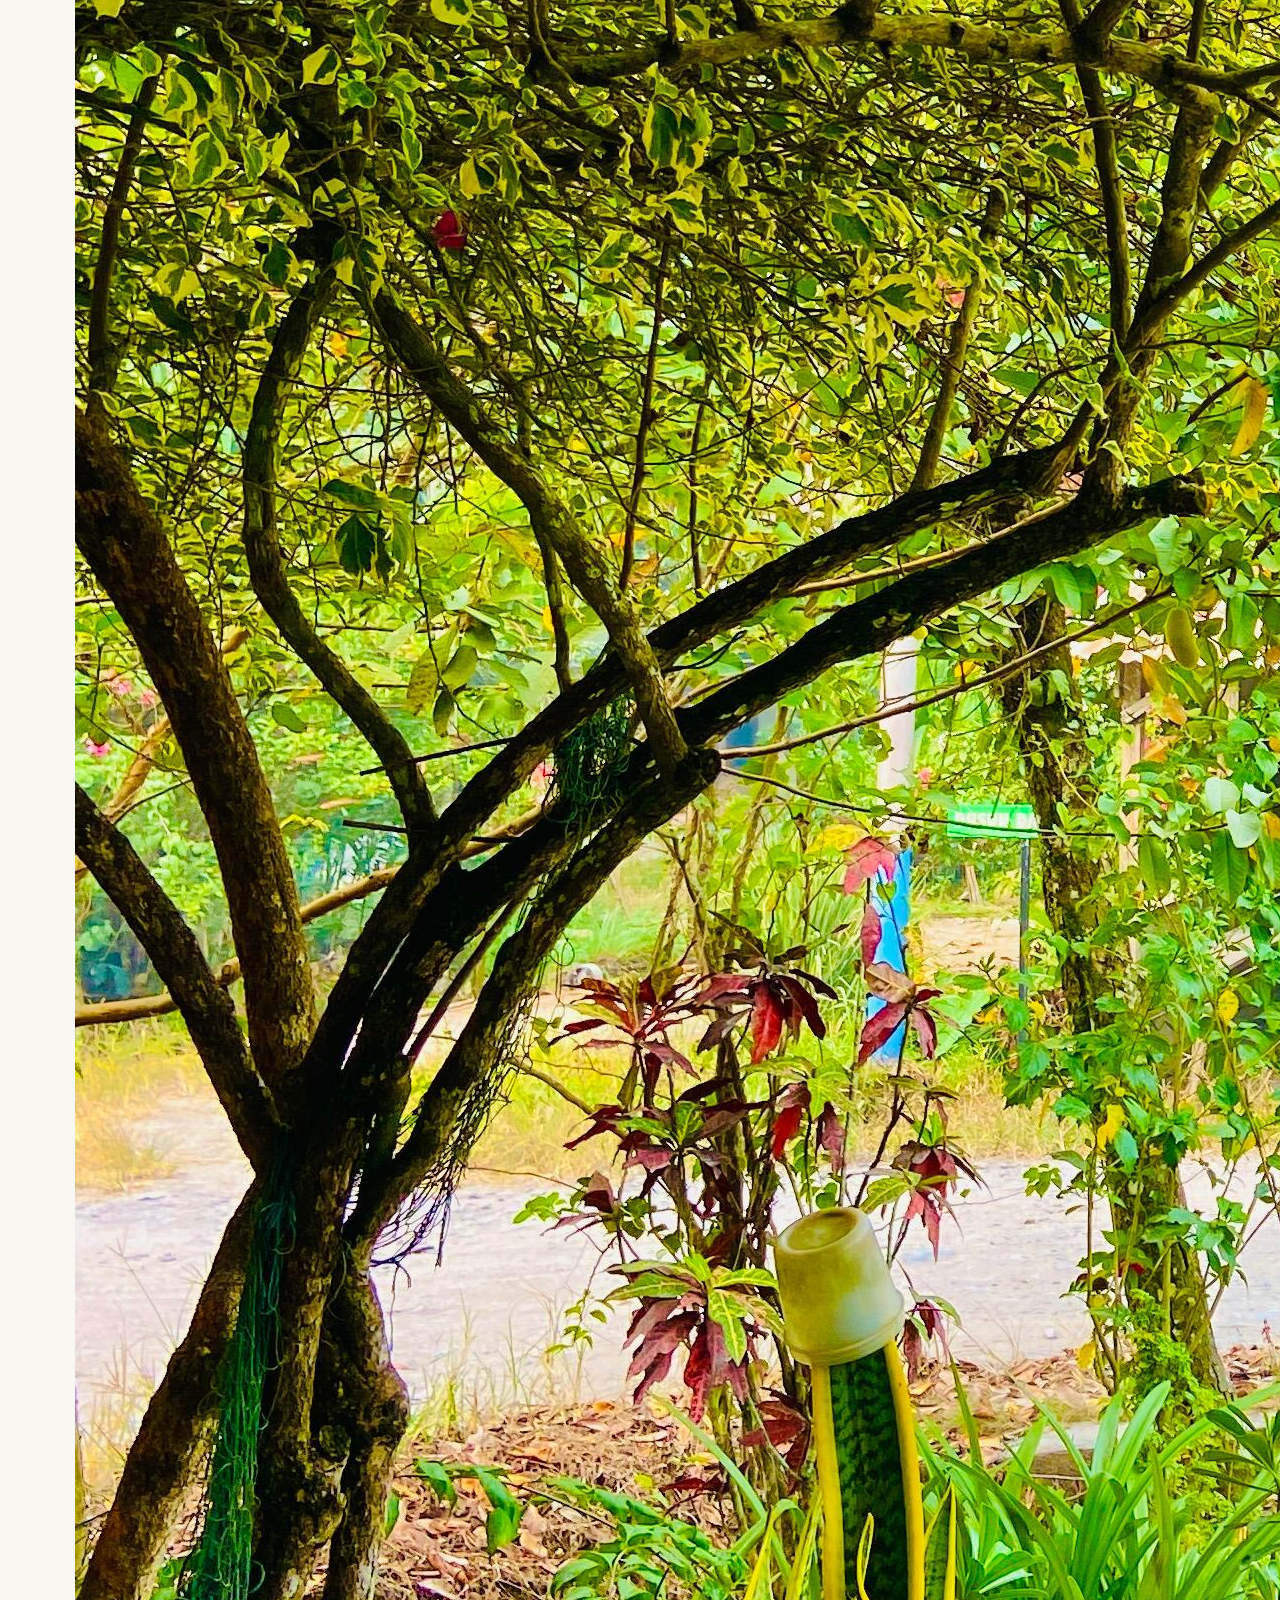
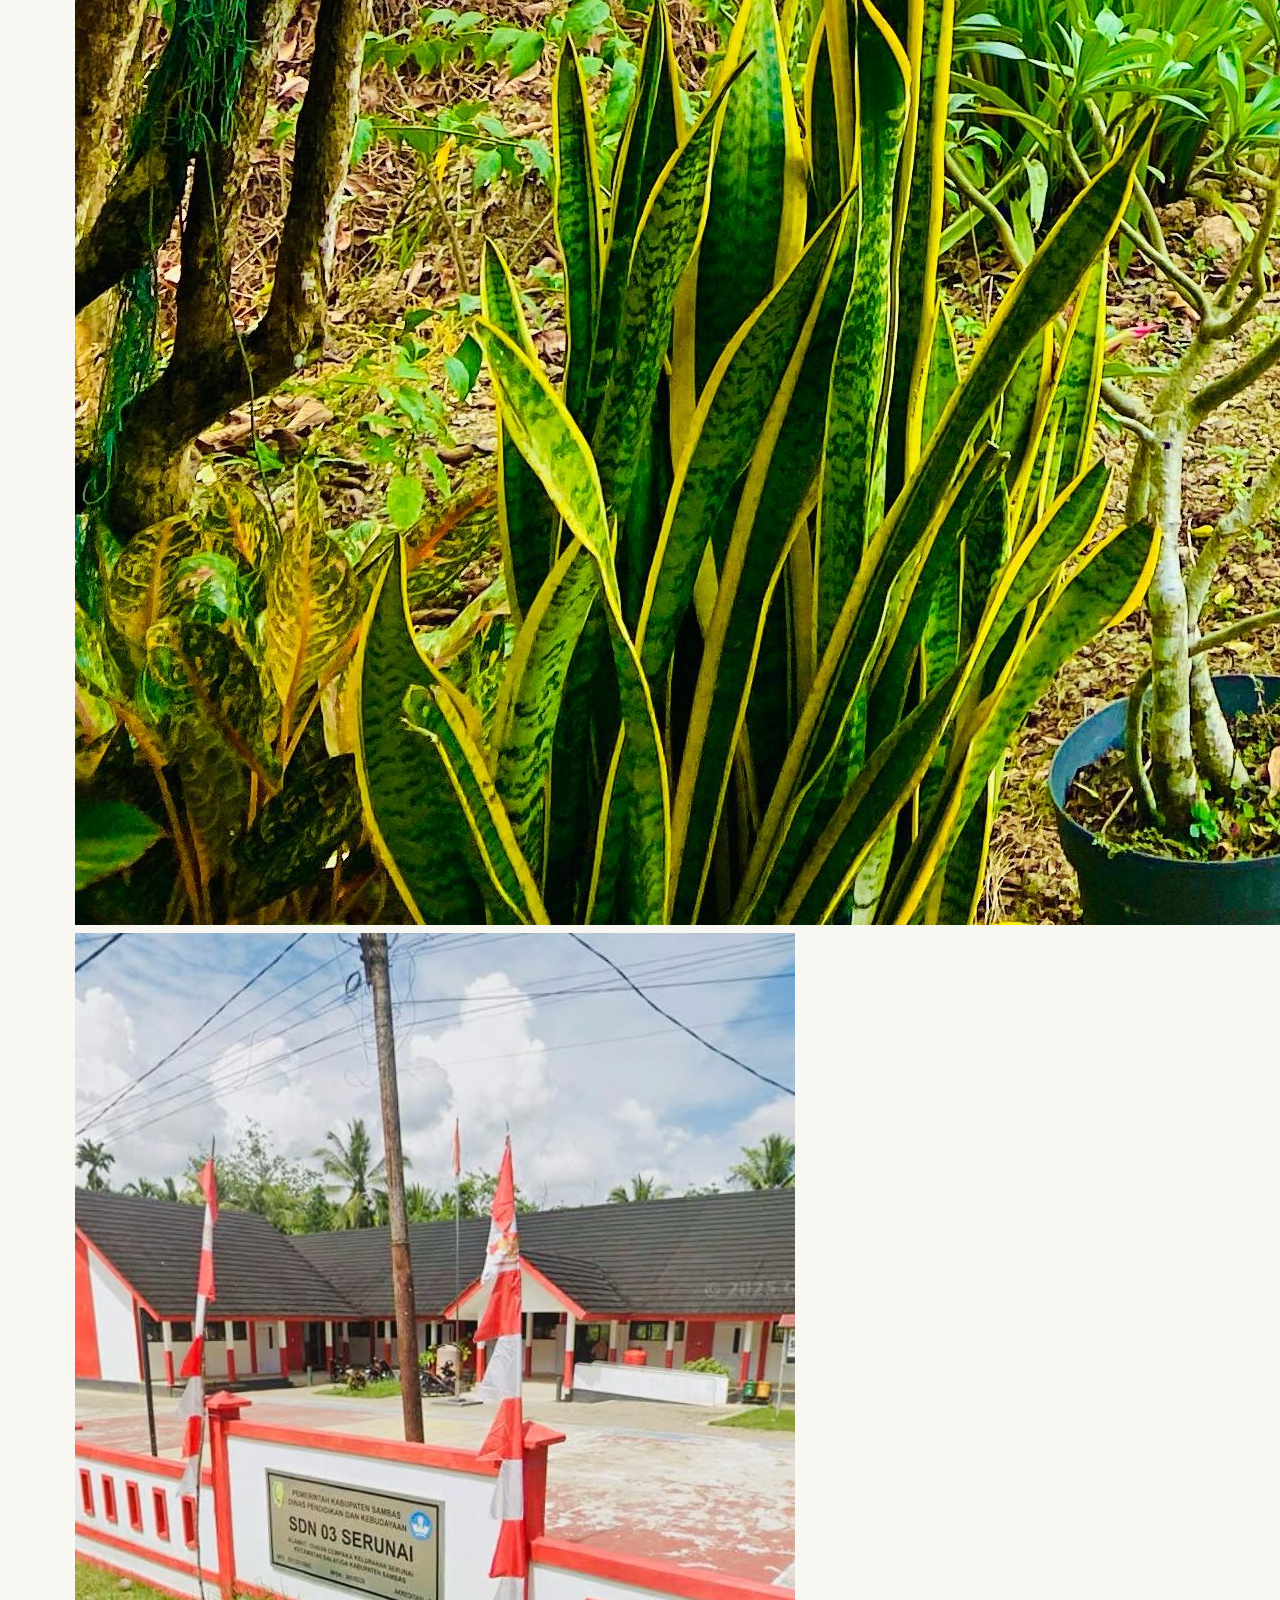
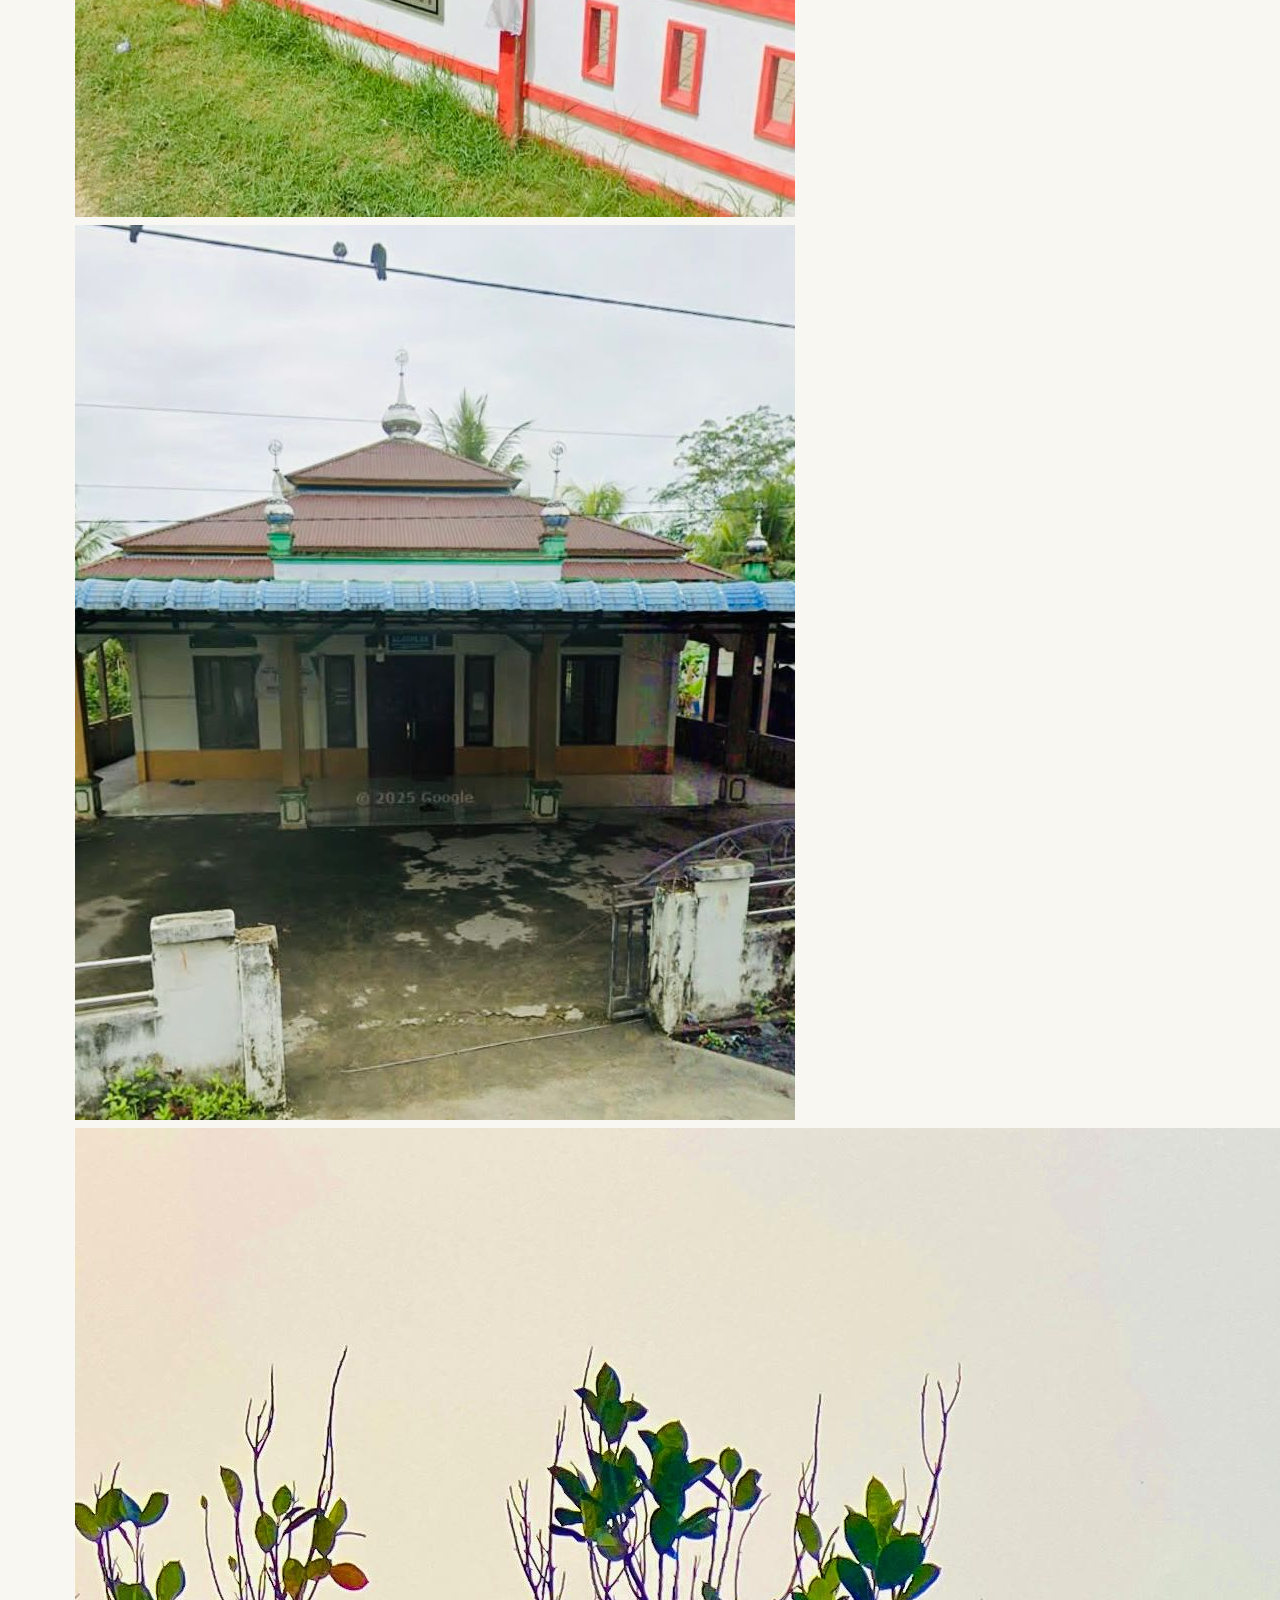
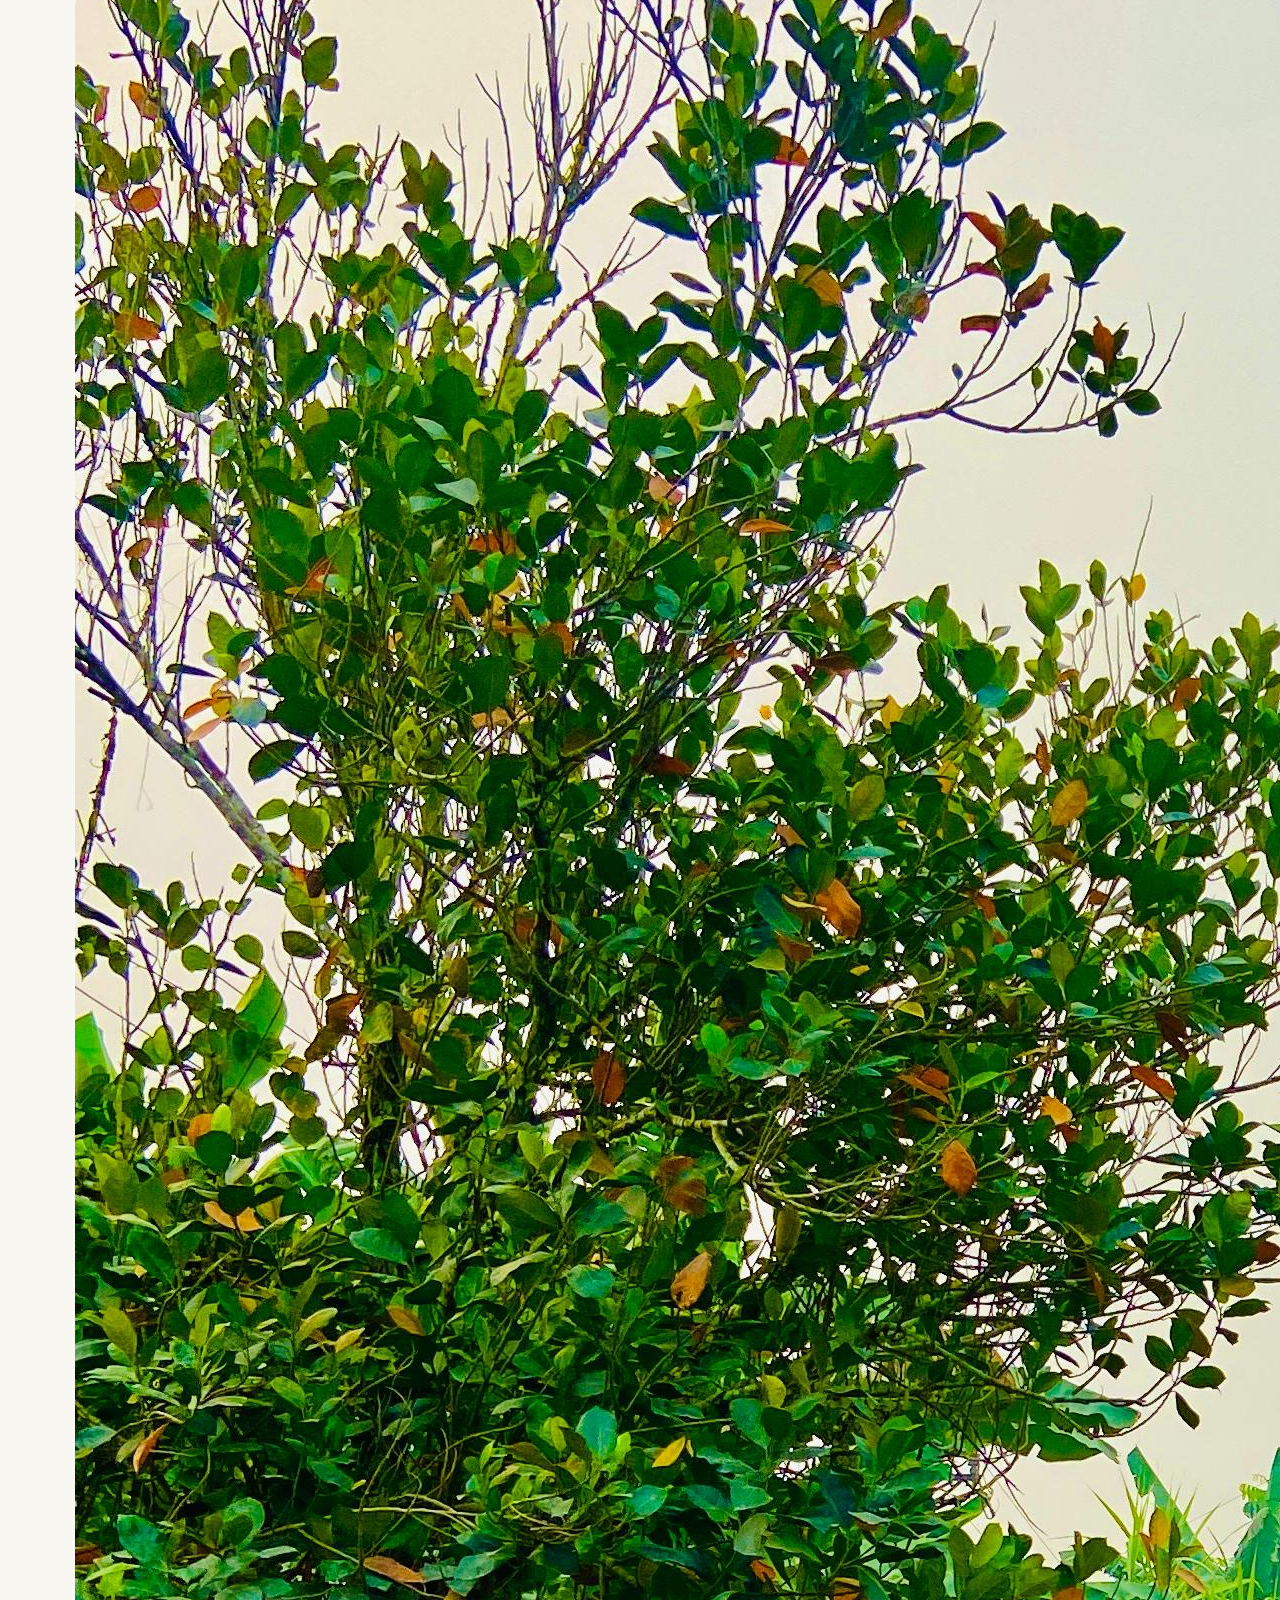
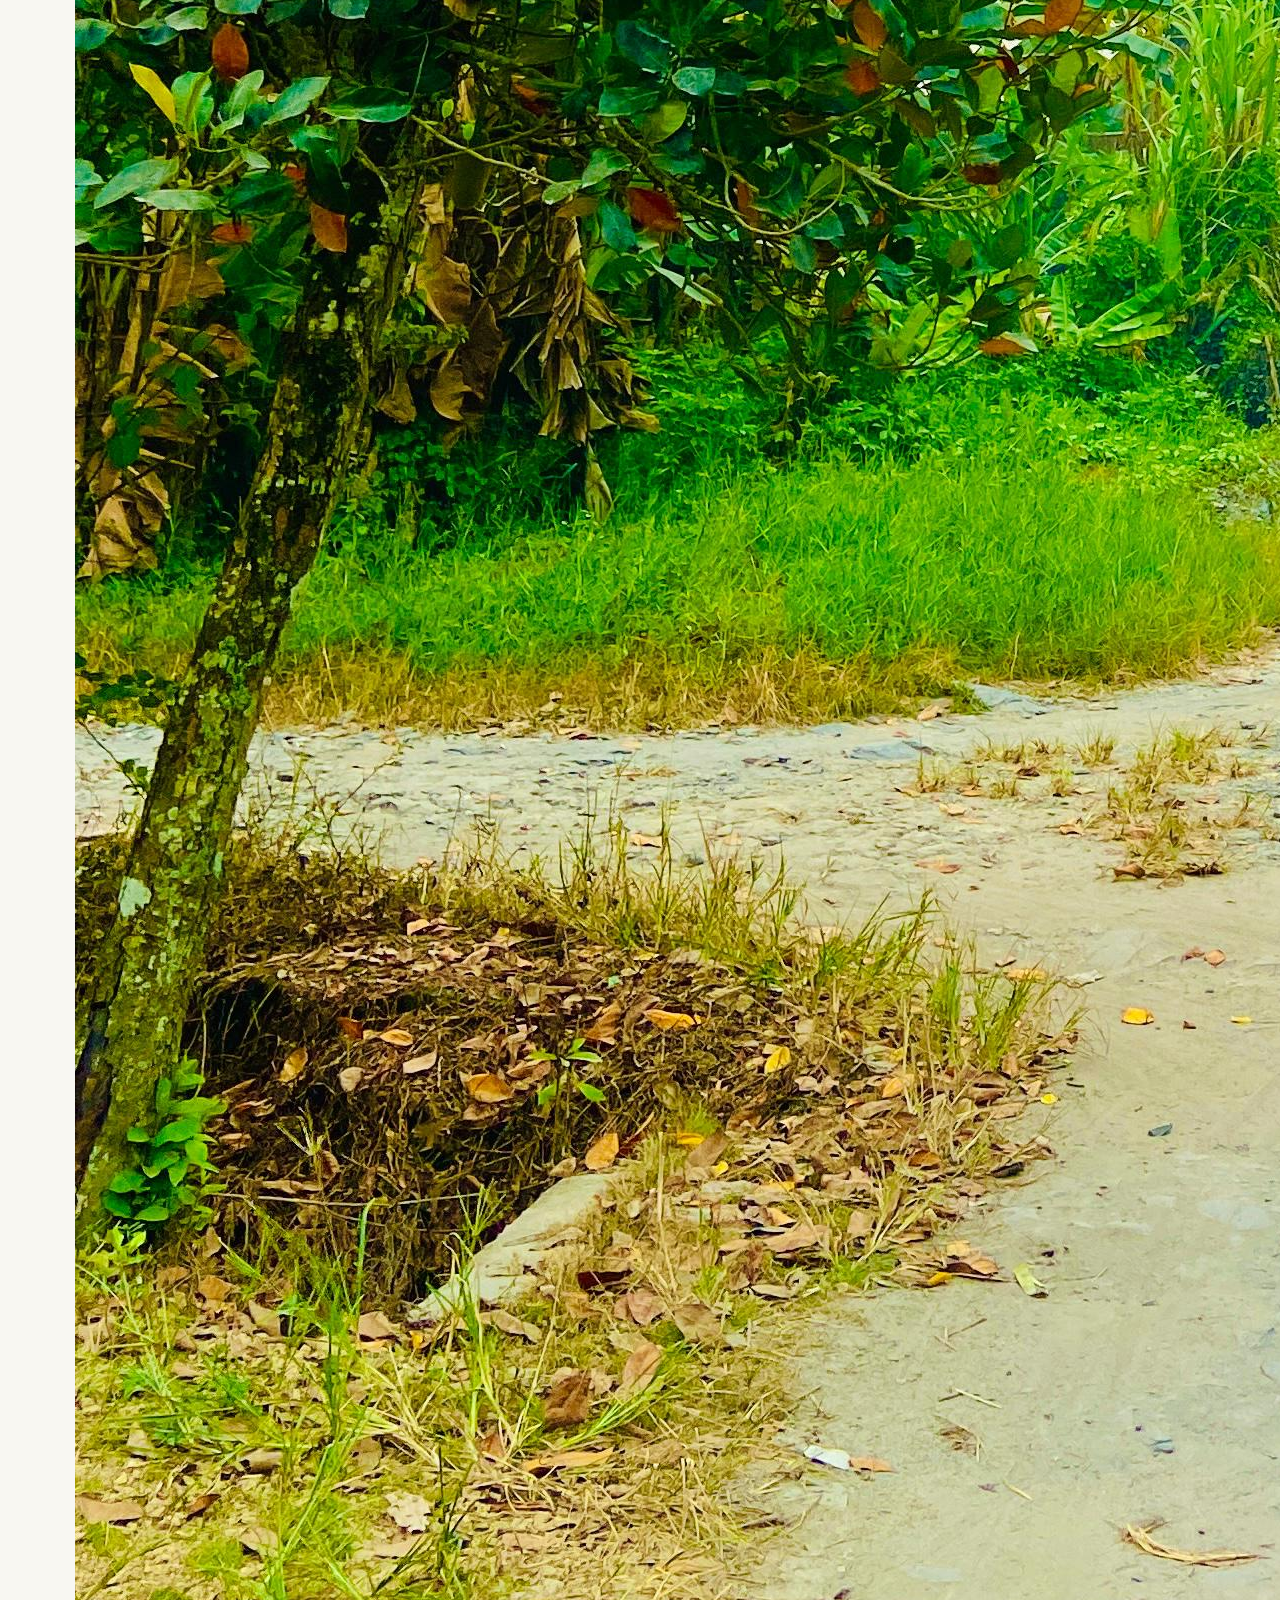
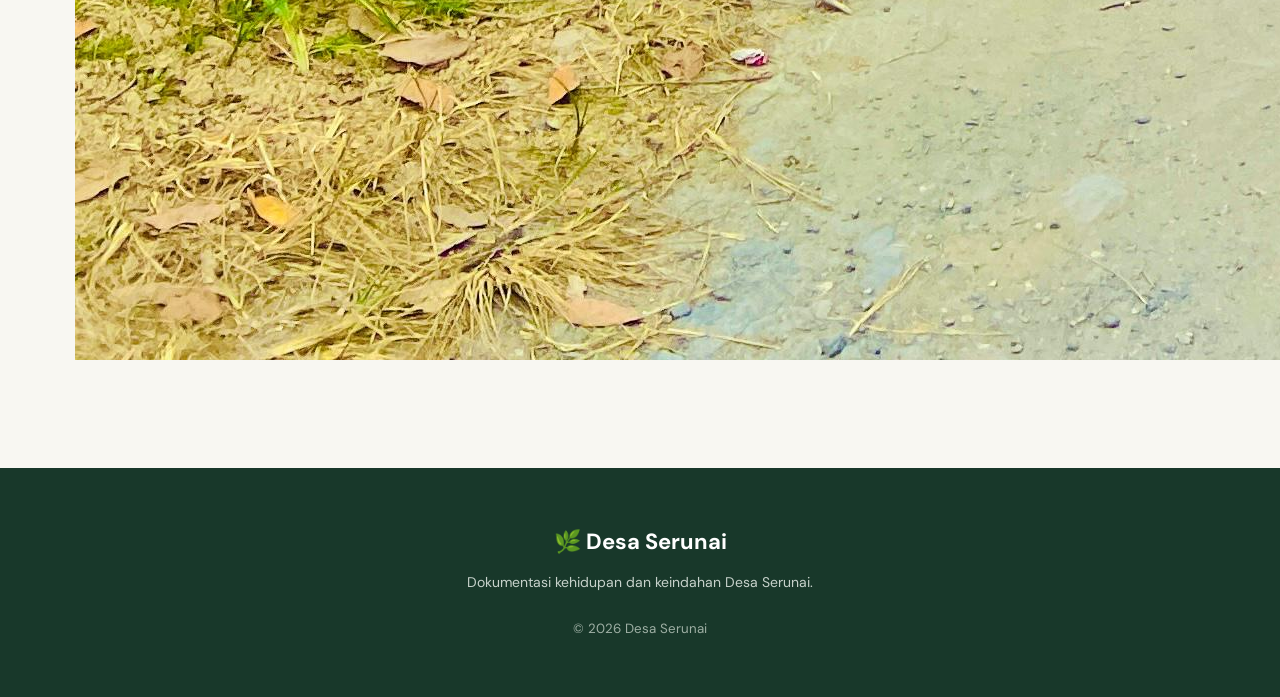
==== commit be785071: "Replace galeri3.jpg with keindahan3.jpg" ====
--- a/galeri.html
+++ b/galeri.html
@@ -77,7 +77,7 @@
         </div>
 
         <div class="gallery-item">
-            <img src="galeri3.jpg" alt="Lingkungan Desa Serunai">
+            <img src="keindahan3.jpg" alt="Lingkungan Desa Serunai">
         </div>
 
         <div class="gallery-item">
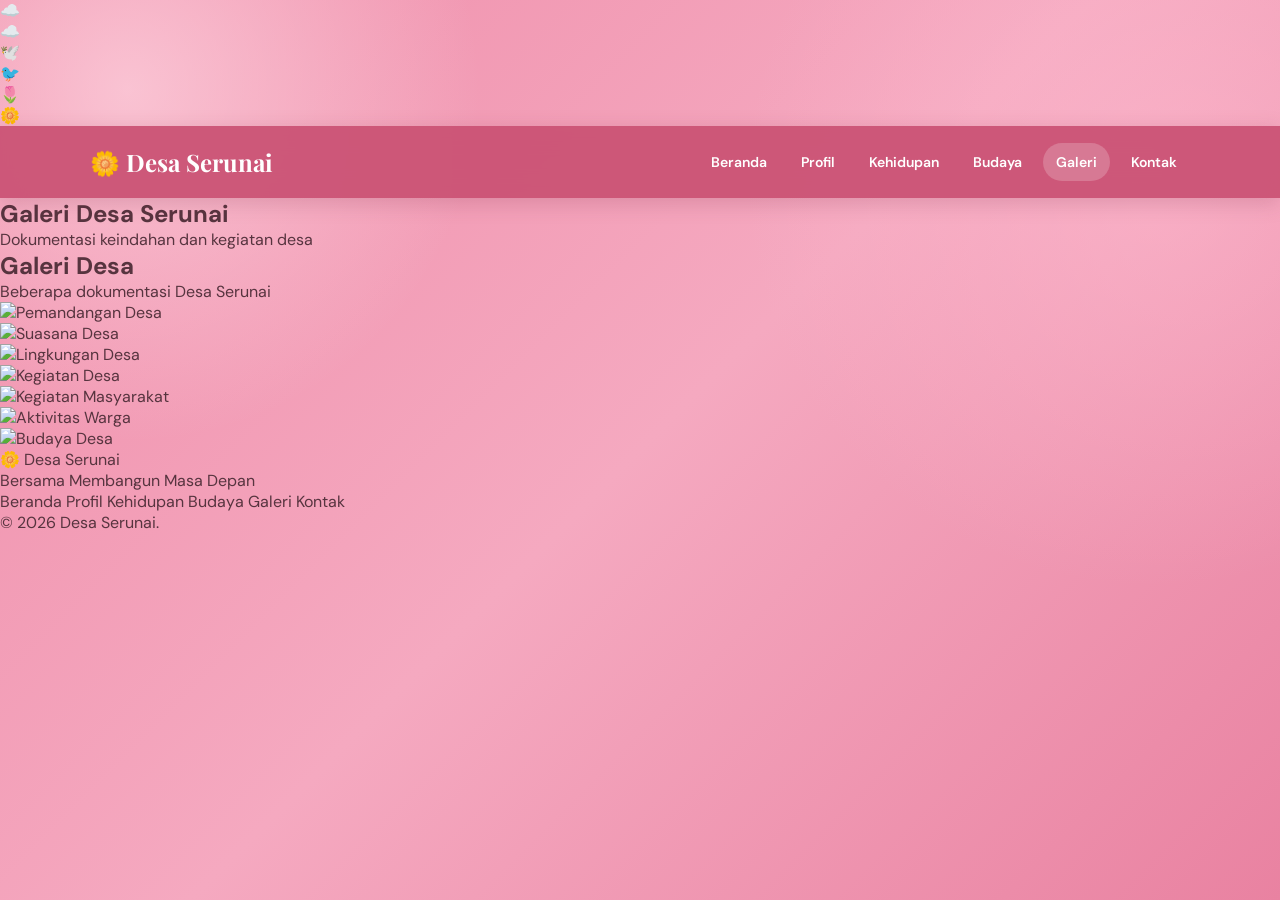
==== commit a91674fb: "Refactor galeri.html structure and content" ====
--- a/galeri.html
+++ b/galeri.html
@@ -1,118 +1,207 @@
 <!DOCTYPE html>
 <html lang="id">
+
 <head>
 
     <meta charset="UTF-8">
-    <meta name="viewport" content="width=device-width, initial-scale=1.0">
+
+    <meta
+        name="viewport"
+        content="width=device-width, initial-scale=1.0"
+    >
 
     <title>Galeri Desa Serunai</title>
-
-    <link rel="stylesheet" href="style.css">
 
     <link rel="preconnect" href="https://fonts.googleapis.com">
     <link rel="preconnect" href="https://fonts.gstatic.com" crossorigin>
-    <link href="https://fonts.googleapis.com/css2?family=DM+Sans:wght@400;500;600;700&family=Playfair+Display:wght@500;600;700&display=swap" rel="stylesheet">
+
+    <link
+        href="https://fonts.googleapis.com/css2?family=DM+Sans:wght@400;500;600;700&family=Playfair+Display:wght@500;600;700&display=swap"
+        rel="stylesheet"
+    >
+
+    <link rel="stylesheet" href="style.css">
 
 </head>
 
 <body>
 
-
-<header class="navbar">
-
-    <div class="nav-container">
-
-        <a href="index.html" class="logo">
-            🌿 Desa Serunai
-        </a>
-
-        <button class="menu-btn" onclick="toggleMenu()">☰</button>
-
-        <nav id="navMenu">
+    <div class="cloud cloud-1">☁️</div>
+    <div class="cloud cloud-2">☁️</div>
+
+    <div class="bird bird-1">🕊️</div>
+    <div class="bird bird-2">🐦</div>
+
+    <div class="flower flower-1">🌷</div>
+    <div class="flower flower-2">🌼</div>
+
+
+    <!-- NAVBAR -->
+
+    <header class="navbar">
+
+        <div class="nav-container">
+
+            <a href="index.html" class="logo">
+                🌼 Desa Serunai
+            </a>
+
+            <button class="menu-btn" onclick="toggleMenu()">
+                ☰
+            </button>
+
+            <nav id="navMenu">
+
+                <a href="index.html">
+                    Beranda
+                </a>
+
+                <a href="profil.html">
+                    Profil
+                </a>
+
+                <a href="kehidupan.html">
+                    Kehidupan
+                </a>
+
+                <a href="budaya.html">
+                    Budaya
+                </a>
+
+                <a href="galeri.html" class="active">
+                    Galeri
+                </a>
+
+                <a href="kontak.html">
+                    Kontak
+                </a>
+
+            </nav>
+
+        </div>
+
+    </header>
+
+
+    <!-- HEADER -->
+
+    <section class="page-header">
+
+        <h1>
+            Galeri Desa Serunai
+        </h1>
+
+        <p>
+            Dokumentasi keindahan dan kegiatan desa
+        </p>
+
+    </section>
+
+
+    <!-- GALERI -->
+
+    <section class="content-box">
+
+        <div class="section-title">
+
+            <h2>
+                Galeri Desa
+            </h2>
+
+            <p>
+                Beberapa dokumentasi Desa Serunai
+            </p>
+
+        </div>
+
+
+        <div class="gallery-grid">
+
+            <div class="gallery-item">
+                <img
+                    src="images/desa.jpg"
+                    alt="Pemandangan Desa"
+                >
+            </div>
+
+            <div class="gallery-item">
+                <img
+                    src="images/desa2.jpg"
+                    alt="Suasana Desa"
+                >
+            </div>
+
+            <div class="gallery-item">
+                <img
+                    src="images/desa3.jpg"
+                    alt="Lingkungan Desa"
+                >
+            </div>
+
+            <div class="gallery-item">
+                <img
+                    src="images/kegiatan1.jpg"
+                    alt="Kegiatan Desa"
+                >
+            </div>
+
+            <div class="gallery-item">
+                <img
+                    src="images/kegiatan2.jpg"
+                    alt="Kegiatan Masyarakat"
+                >
+            </div>
+
+            <div class="gallery-item">
+                <img
+                    src="images/kegiatan3.jpg"
+                    alt="Aktivitas Warga"
+                >
+            </div>
+
+            <div class="gallery-item">
+                <img
+                    src="images/budaya.jpg"
+                    alt="Budaya Desa"
+                >
+            </div>
+
+        </div>
+
+    </section>
+
+
+    <!-- FOOTER -->
+
+    <footer>
+
+        <div class="footer-logo">
+            🌼 Desa Serunai
+        </div>
+
+        <p>
+            Bersama Membangun Masa Depan
+        </p>
+
+        <div class="footer-links">
 
             <a href="index.html">Beranda</a>
-
             <a href="profil.html">Profil</a>
-
-            <a href="keindahan.html">Keindahan</a>
-
-            <a href="galeri.html" class="active">
-                Galeri
-            </a>
-
+            <a href="kehidupan.html">Kehidupan</a>
+            <a href="budaya.html">Budaya</a>
+            <a href="galeri.html">Galeri</a>
             <a href="kontak.html">Kontak</a>
 
-        </nav>
-
-    </div>
-
-</header>
-
-
-<section class="section gallery-section">
-
-    <div class="section-label">
-        GALERI DESA
-    </div>
-
-    <h1 class="gallery-title">
-        Momen & kehidupan<br>
-        <span>Desa Serunai.</span>
-    </h1>
-
-    <p class="gallery-intro">
-        Kumpulan foto yang menggambarkan kehidupan,
-        lingkungan, kegiatan, dan keindahan Desa Serunai.
-    </p>
-
-
-    <div class="gallery">
-
-        <div class="gallery-item large">
-            <img src="sawah.jpg" alt="Sawah Desa Serunai">
-        </div>
-
-        <div class="gallery-item">
-            <img src="kegiatan1.jpg" alt="Kegiatan Masyarakat Desa Serunai">
-        </div>
-
-        <div class="gallery-item">
-            <img src="keindahan3.jpg" alt="Lingkungan Desa Serunai">
-        </div>
-
-        <div class="gallery-item">
-            <img src="sekolah.jpg" alt="Sekolah Desa Serunai">
-        </div>
-
-        <div class="gallery-item">
-            <img src="masjid.jpg" alt="Masjid Desa Serunai">
-        </div>
-
-        <div class="gallery-item large">
-            <img src="jalanserunai1.jpg" alt="Jalan Desa Serunai">
-        </div>
-
-    </div>
-
-</section>
-
-
-<footer>
-
-    <div class="footer-logo">
-        🌿 Desa Serunai
-    </div>
-
-    <p>
-        Dokumentasi kehidupan dan keindahan Desa Serunai.
-    </p>
-
-    <small>© 2026 Desa Serunai</small>
-
-</footer>
-
-
-<script src="script.js"></script>
+        </div>
+
+        <p>
+            © 2026 Desa Serunai.
+        </p>
+
+    </footer>
+
+
+    <script src="script.js"></script>
 
 </body>
 </html>
--- a/style.css
+++ b/style.css
@@ -1,372 +1,388 @@
+/* =====================================================
+   DESA SERUNAI
+   PINK AESTHETIC + TULIP
+   RESPONSIVE MOBILE
+   ===================================================== */
+
+/* ================= ROOT ================= */
+
+:root {
+    --pink-1: #f7a8bd;
+    --pink-2: #f48fae;
+    --pink-3: #ef789c;
+    --pink-4: #dc6385;
+
+    --pink-light: #ffd0dd;
+    --pink-dark: #b94f70;
+
+    --text: #57343f;
+    --text-light: #704f5a;
+
+    --green: #56745c;
+    --green-dark: #3f6047;
+
+    --white: #ffffff;
+}
+
+
+/* ================= RESET ================= */
+
 * {
     margin: 0;
     padding: 0;
     box-sizing: border-box;
 }
 
-:root {
-    --green: #315c45;
-    --dark-green: #18382a;
-    --light-green: #edf3ed;
-    --cream: #f8f7f2;
-    --text: #27332c;
-    --gray: #69736c;
-    --white: #ffffff;
+html {
+    scroll-behavior: smooth;
 }
 
 body {
     font-family: "DM Sans", sans-serif;
-    background: var(--cream);
     color: var(--text);
-    line-height: 1.7;
-}
-
-
-/* NAVBAR */
+
+    background:
+        radial-gradient(
+            circle at 10% 10%,
+            rgba(255, 220, 230, 0.65),
+            transparent 25%
+        ),
+        radial-gradient(
+            circle at 90% 20%,
+            rgba(255, 190, 210, 0.5),
+            transparent 30%
+        ),
+        linear-gradient(
+            135deg,
+            #ef8eaa 0%,
+            #f5a9c0 50%,
+            #e982a1 100%
+        );
+
+    min-height: 100vh;
+    overflow-x: hidden;
+}
+
+a {
+    text-decoration: none;
+    color: inherit;
+}
+
+img {
+    display: block;
+    max-width: 100%;
+}
+
+button,
+input,
+textarea {
+    font-family: inherit;
+}
+
+
+/* ================= TULIP BACKGROUND ================= */
+
+.tulip {
+    position: fixed;
+    z-index: 0;
+
+    font-size: 55px;
+
+    opacity: 0.18;
+
+    pointer-events: none;
+
+    filter: drop-shadow(
+        0 8px 15px rgba(130, 45, 70, 0.18)
+    );
+}
+
+.tulip-1 {
+    top: 100px;
+    left: 3%;
+    transform: rotate(-12deg);
+}
+
+.tulip-2 {
+    top: 380px;
+    right: 4%;
+    transform: rotate(15deg);
+}
+
+.tulip-3 {
+    top: 720px;
+    left: 6%;
+    transform: rotate(-10deg);
+}
+
+.tulip-4 {
+    top: 1050px;
+    right: 6%;
+    transform: rotate(12deg);
+}
+
+.tulip-5 {
+    top: 1450px;
+    left: 4%;
+    transform: rotate(-8deg);
+}
+
+
+/* ================= NAVBAR ================= */
 
 .navbar {
     position: sticky;
     top: 0;
-    z-index: 100;
-    background: rgba(248, 247, 242, 0.95);
-    border-bottom: 1px solid #e2e5df;
-    backdrop-filter: blur(10px);
+    z-index: 1000;
+
+    background: rgba(202, 82, 116, 0.94);
+
+    backdrop-filter: blur(12px);
+
+    box-shadow:
+        0 5px 20px rgba(120, 40, 65, 0.2);
 }
 
 .nav-container {
-    max-width: 1180px;
+    width: min(1100px, 92%);
     margin: auto;
-    height: 78px;
-    padding: 0 25px;
+
+    min-height: 72px;
 
     display: flex;
     align-items: center;
     justify-content: space-between;
+
+    gap: 20px;
 }
 
 .logo {
-    color: var(--dark-green);
-    text-decoration: none;
-    font-size: 20px;
+    color: white;
+
+    font-family: "Playfair Display", serif;
+
+    font-size: 24px;
     font-weight: 700;
-}
-
-nav {
+
+    white-space: nowrap;
+}
+
+#navMenu {
     display: flex;
-    gap: 32px;
-}
-
-nav a {
-    color: #59635c;
-    text-decoration: none;
+    align-items: center;
+    gap: 8px;
+
+    list-style: none;
+}
+
+#navMenu a {
+    display: block;
+
+    color: white;
+
     font-size: 14px;
-    font-weight: 500;
-    transition: 0.3s;
-}
-
-nav a:hover,
-nav a.active {
-    color: var(--green);
+    font-weight: 600;
+
+    padding: 10px 13px;
+
+    border-radius: 20px;
+
+    transition: 0.3s ease;
+}
+
+#navMenu a:hover,
+#navMenu a.active {
+    background: rgba(255, 255, 255, 0.2);
 }
 
 .menu-btn {
     display: none;
+
     border: none;
-    background: none;
-    font-size: 25px;
+    background: transparent;
+
+    color: white;
+
+    font-size: 28px;
+
     cursor: pointer;
 }
 
 
-/* HERO */
+/* ================= HERO ================= */
 
 .hero {
-    max-width: 1180px;
-    margin: auto;
-    padding: 80px 25px 100px;
+    position: relative;
+    z-index: 1;
+
+    width: min(1100px, 92%);
+    margin: 40px auto 0;
+
+    min-height: 520px;
+
+    padding: 55px 55px;
 
     display: grid;
-    grid-template-columns: 1fr 1fr;
-    gap: 60px;
-
-    align-items: center;
-}
-
-.small-title,
-.section-label {
-    color: var(--green);
-    font-size: 12px;
+    grid-template-columns: 1fr 0.9fr;
+
+    align-items: center;
+
+    gap: 45px;
+
+    border-radius: 30px;
+
+    background:
+        linear-gradient(
+            135deg,
+            rgba(244, 133, 163, 0.95),
+            rgba(226, 100, 134, 0.9)
+        );
+
+    box-shadow:
+        0 20px 45px rgba(126, 43, 68, 0.22);
+}
+
+.hero-content {
+    position: relative;
+    z-index: 2;
+}
+
+.hello {
+    color: #ffeaf0;
+
+    font-size: 15px;
     font-weight: 700;
+
     letter-spacing: 2px;
+
+    margin-bottom: 12px;
 }
 
 .hero h1 {
-    margin-top: 18px;
+    color: white;
+
     font-family: "Playfair Display", serif;
-    font-size: clamp(48px, 6vw, 82px);
+
+    font-size: clamp(40px, 6vw, 68px);
+
     line-height: 1.05;
-    color: var(--dark-green);
+
+    margin-bottom: 20px;
 }
 
 .hero h1 span {
-    color: var(--green);
-}
-
-.hero-text {
-    max-width: 480px;
-    margin-top: 25px;
-    color: var(--gray);
-    font-size: 17px;
-}
+    color: #ffe0e9;
+}
+
+.hero p {
+    max-width: 520px;
+
+    color: #fff2f6;
+
+    line-height: 1.8;
+
+    font-size: 15px;
+
+    margin-bottom: 28px;
+}
+
+
+/* ================= BUTTON ================= */
+
+.hero-buttons {
+    display: flex;
+    flex-wrap: wrap;
+
+    gap: 12px;
+}
+
+.btn {
+    display: inline-flex;
+
+    align-items: center;
+    justify-content: center;
+
+    min-height: 45px;
+
+    padding: 12px 22px;
+
+    border-radius: 30px;
+
+    font-size: 14px;
+    font-weight: 700;
+
+    transition: 0.3s ease;
+}
+
+.btn-primary {
+    background: white;
+    color: var(--pink-dark);
+
+    box-shadow:
+        0 8px 20px rgba(100, 30, 50, 0.15);
+}
+
+.btn-primary:hover {
+    transform: translateY(-3px);
+}
+
+.btn-outline {
+    border: 1px solid rgba(255, 255, 255, 0.8);
+
+    color: white;
+
+    background: rgba(255, 255, 255, 0.08);
+}
+
+.btn-outline:hover {
+    background: rgba(255, 255, 255, 0.18);
+}
+
+
+/* =====================================================
+   FOTO HERO
+   FOTO DIPERKECIL AGAR TIDAK TERLALU BESAR
+   ===================================================== */
 
 .hero-image {
-    height: 470px;
-    overflow: hidden;
-    border-radius: 4px;
-}
-
-.hero-image img {
+    display: flex;
+    align-items: center;
+    justify-content: center;
+}
+
+.image-frame {
     width: 100%;
-    height: 100%;
+    max-width: 400px;
+
+    padding: 10px;
+
+    border-radius: 25px;
+
+    background: rgba(255, 214, 226, 0.55);
+
+    box-shadow:
+        0 15px 35px rgba(110, 35, 60, 0.2);
+}
+
+.image-frame img {
+    width: 100%;
+
+    height: 270px;
+
     object-fit: cover;
-    display: block;
-}
-
-
-/* SECTION */
+
+    border-radius: 18px;
+}
+
+
+/* ================= SECTION ================= */
 
 .section {
-    max-width: 1180px;
-    margin: auto;
-    padding: 100px 25px;
-}
-
-
-/* STORY */
-
-.story {
-    border-top: 1px solid #dfe4dc;
-}
-
-.story-content {
-    margin-top: 35px;
-
-    display: grid;
-    grid-template-columns: 1fr 1fr;
-    gap: 80px;
-}
-
-.story h2,
-.values h2 {
-    font-family: "Playfair Display", serif;
-    color: var(--dark-green);
-    font-size: clamp(38px, 5vw, 60px);
-    line-height: 1.15;
-}
-
-.story-content p {
-    color: var(--gray);
-    margin-bottom: 18px;
-}
-
-
-/* STATS */
-
-.stats {
-    margin-top: 70px;
-
-    display: grid;
-    grid-template-columns: repeat(3, 1fr);
-
-    border-top: 1px solid #dfe4dc;
-    border-bottom: 1px solid #dfe4dc;
-}
-
-.stat {
-    padding: 28px 15px;
-    border-right: 1px solid #dfe4dc;
-}
-
-.stat:last-child {
-    border-right: none;
-}
-
-.stat strong {
-    display: block;
-    color: var(--green);
-    font-size: 28px;
-    font-family: "Playfair Display", serif;
-}
-
-.stat span {
-    color: var(--gray);
-    font-size: 14px;
-}
-
-
-/* VALUES */
-
-.values {
-    background: var(--light-green);
-    max-width: none;
-    padding-left: max(25px, calc((100% - 1130px) / 2));
-    padding-right: max(25px, calc((100% - 1130px) / 2));
-}
-
-.values h2 {
-    margin-top: 25px;
-}
-
-.value-grid {
-    margin-top: 60px;
-
-    display: grid;
-    grid-template-columns: repeat(4, 1fr);
-    gap: 20px;
-}
-
-.value-card {
-    background: var(--white);
-    padding: 30px;
-    min-height: 260px;
-
-    border: 1px solid #e0e6df;
-    transition: 0.3s;
-}
-
-.value-card:hover {
-    transform: translateY(-6px);
-    box-shadow: 0 15px 35px rgba(30, 60, 40, 0.08);
-}
-
-.icon {
-    font-size: 32px;
-    margin-bottom: 20px;
-}
-
-.value-card h3 {
-    color: var(--dark-green);
-    font-family: "Playfair Display", serif;
-    font-size: 25px;
-    margin-bottom: 12px;
-}
-
-.value-card p {
-    color: var(--gray);
-    font-size: 14px;
-}
-
-
-/* FOOTER */
-
-footer {
-    background: var(--dark-green);
-    color: white;
-    text-align: center;
-    padding: 55px 20px;
-}
-
-.footer-logo {
-    font-size: 22px;
-    font-weight: 700;
-    margin-bottom: 10px;
-}
-
-footer p {
-    color: #c7d2cb;
-    font-size: 14px;
-    margin-bottom: 20px;
-}
-
-footer small {
-    color: #9eafa4;
-}
-
-
-/* RESPONSIVE HP */
-
-@media (max-width: 800px) {
-
-    .nav-container {
-        height: 68px;
-    }
-
-    .menu-btn {
-        display: block;
-        color: var(--dark-green);
-    }
-
-    nav {
-        display: none;
-
-        position: absolute;
-        top: 68px;
-        left: 0;
-
-        width: 100%;
-        padding: 20px;
-
-        background: var(--cream);
-
-        flex-direction: column;
-        gap: 18px;
-
-        border-bottom: 1px solid #ddd;
-    }
-
-    nav.show {
-        display: flex;
-    }
-
-
-    .hero {
-        padding-top: 55px;
-        padding-bottom: 70px;
-
-        grid-template-columns: 1fr;
-        gap: 35px;
-    }
-
-    .hero h1 {
-        font-size: 52px;
-    }
-
-    .hero-image {
-        height: 330px;
-    }
-
-
-    .section {
-        padding: 70px 25px;
-    }
-
-    .story-content {
-        grid-template-columns: 1fr;
-        gap: 30px;
-    }
-
-
-    .stats {
-        grid-template-columns: 1fr;
-    }
-
-    .stat {
-        border-right: none;
-        border-bottom: 1px solid #dfe4dc;
-    }
-
-    .stat:last-child {
-        border-bottom: none;
-    }
-
-
-    .value-grid {
-        grid-template-columns: 1fr;
-        gap: 15px;
-    }
-
-    .value-card {
-        min-height: auto;
-    }
-
-}
+    position: relative;
+    z-index: 1;
+
+    width: min(1100px, 92%);
+
+    margin: 60px auto;
+
+    padding: 50px 40
